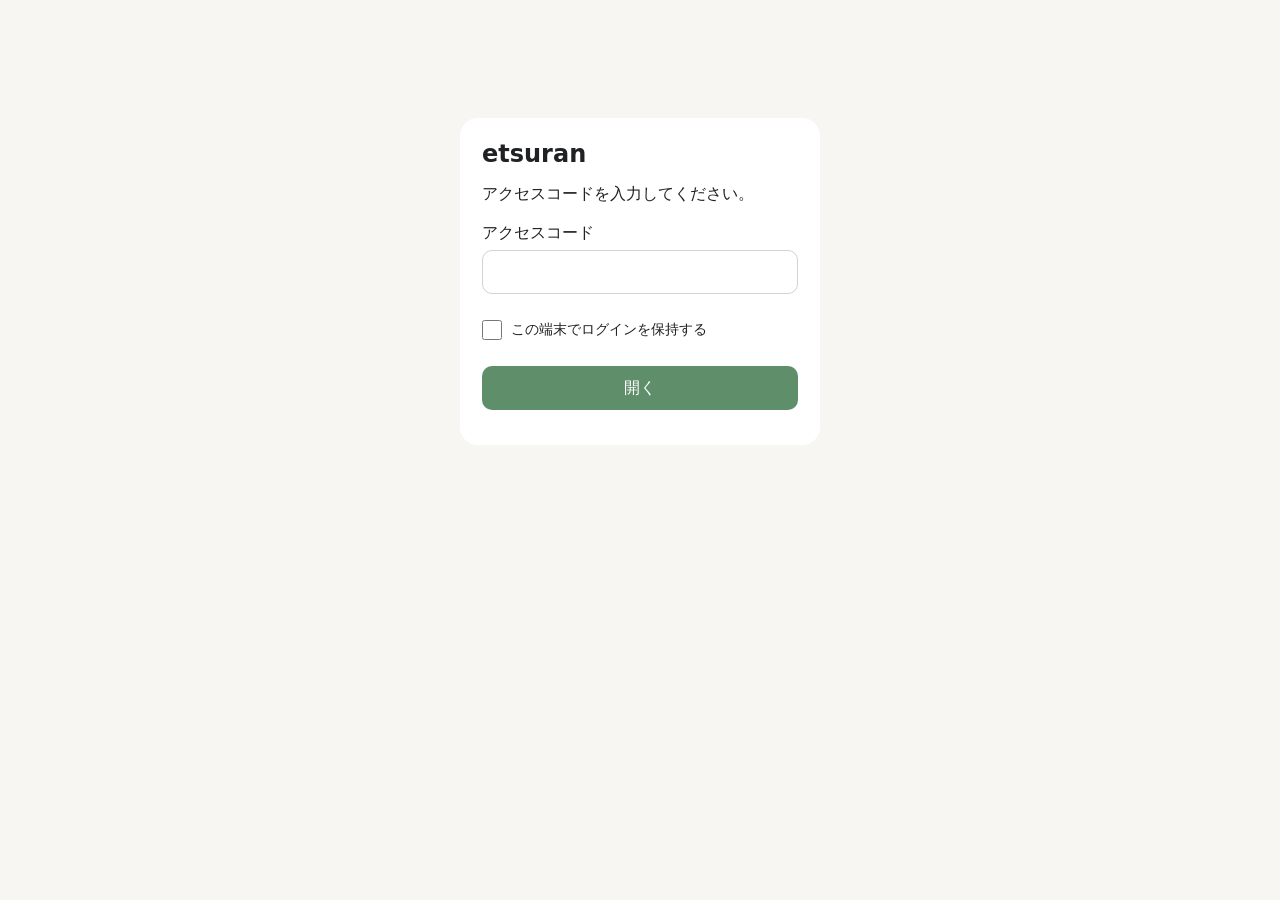
==== index.html @ 8e13e71e "Add optional remembered viewer login with lock cleanup" ====
<!DOCTYPE html>
<html lang="ja">

<head>
  <meta charset="UTF-8">
  <title>etsuran</title>
  <meta name="viewport" content="width=device-width, initial-scale=1">
  <link rel="stylesheet" href="style.css">

</head>

<body data-locked>
  <section class="auth-shell" aria-label="etsuranの認証">
    <h1>etsuran</h1>
    <p>アクセスコードを入力してください。</p>
    <form id="viewerLoginForm">
      <label for="viewerPassword">アクセスコード</label>
      <input id="viewerPassword" type="password" autocomplete="current-password" required>
      <label class="remember-login" for="viewerRemember">
        <input id="viewerRemember" type="checkbox">
        <span>この端末でログインを保持する</span>
      </label>
      <button id="viewerLoginButton" type="submit">開く</button>
      <p id="viewerAuthMessage" role="status" aria-live="polite"></p>
    </form>
  </section>
  <header class="app-header">
    <div class="app-title">etsuran</div>
    <div class="header-actions">
      <button type="button" class="lock-button" onclick="lockViewerAccess()">ロック</button>
      <button type="button" id="refreshDataButton" onclick="refreshVisibleData()">↻ 更新</button>
      <button type="button" class="kakeiboLinkButton" onclick="openKakeibo()">✏️ kakeibo</button>
    </div>
  </header>
  <div class="connection-toolbar">
    <span id="connectionStatus" role="status" aria-live="polite"></span>
  </div>

  <div id="homeScreen">

    <div class="tabs">
      <div class="tab" data-person="共通" onclick="changePerson('共通', this)">共通</div>
      <div class="tab" data-person="くる" onclick="changePerson('くる', this)">くる</div>
      <div class="tab" data-person="ぐんま" onclick="changePerson('ぐんま', this)">ぐん</div>
      <div class="tab" data-person="合計" onclick="changePerson('合計', this)">合計</div>
    </div>

    <div class="month-switcher">
      <button class="month-button" id="prevMonthButton" aria-label="前の月" onclick="changeMonth(-1)">‹</button>
      <div class="month" id="monthLabel">----</div>
      <button class="month-button" id="nextMonthButton" aria-label="次の月" onclick="changeMonth(1)">›</button>
    </div>

    <div class="hero">
      <div class="label">🌱 今月の日常費</div>

      <div class="budget-row">
        <div class="budget-item">
          <div class="budget-caption">支出</div>
          <div class="budget-value" id="dailyTotal">読み込み中...</div>
        </div>
        <div class="budget-item">
          <div class="budget-caption" id="monthRemainingLabel">残り予算</div>
          <div class="budget-value-small" id="monthBudgetRemaining">読み込み中...</div>
        </div>
      </div>

      <div class="sub" id="monthBudgetText">月予算 読み込み中...</div>

      <div class="bar-line">
        <div class="bar-bg">
          <div class="bar" id="monthBudgetBar"></div>
        </div>
        <div class="rate-text" id="monthBudgetRate">--%消化</div>
      </div>

      <div class="status" id="budgetStatus">読み込み中...</div>
    </div>

    <div class="mini-grid">
      <div class="mini-card special-card" onclick="toggleSpecialMode()">
        <div class="label" id="specialCardTitle">🎒 今年の特別費</div>
        <div class="sub" id="yearRemainingLabel">残り予算</div>
        <div class="mini-value" id="yearBudgetRemaining">読み込み中...</div>

        <div class="sub" id="specialYearTotal">支出 読み込み中...</div>

        <div class="bar-bg" style="margin-top:10px;">
          <div class="bar" id="yearBudgetBar"></div>
        </div>
        <div class="sub" id="yearBudgetRate">--%消化</div>
      </div>

      <div class="mini-card total-card" onclick="openExpenseList()">
        <div class="label">💰 今月の支出</div>
        <div class="mini-value" id="allTotal">読み込み中...</div>
        <div class="breakdown" id="monthlyBreakdown">読み込み中...</div>
      </div>
    </div>

    <div class="menu-title">miru</div>

    <div class="menu">

      <div class="menu-item" onclick="showCalendarScreen()">
        <div class="menu-icon">📅</div>
        <div class="menu-text">カレンダー</div>
      </div>

      <div class="menu-item" data-prefetch="trend" onclick="showTrendScreen()">
        <div class="menu-icon">📈</div>
        <div class="menu-text">月別推移</div>
      </div>

      <div class="menu-item" data-prefetch="balance" onclick="showBalanceScreen()">
        <div class="menu-icon">💴</div>
        <div class="menu-text">収支</div>
      </div>

      <div class="menu-item" data-prefetch="ranking" onclick="showRankingScreen()">
        <div class="menu-icon">🏆</div>
        <div class="menu-text">ランキング</div>
      </div>

      <div class="menu-item" onclick="showAssetScreen()">
        <div class="menu-icon">🏦</div>
        <div class="menu-text">財産目録</div>
      </div>

      <div class="menu-item" onclick="showBudgetScreen()">
        <div class="menu-icon">🧾</div>
        <div class="menu-text">予算</div>
      </div>

    </div>

  </div>

  <div id="budgetScreen" class="screen hidden">

    <div class="trend-header-row">
      <button class="back-button" onclick="showHomeScreen()">← ホーム</button>
      <div class="screen-title trend-page-title">予算</div>
    </div>

    <div class="tabs budget-tabs">
      <div class="trend-tab" data-budget-person="共通" onclick="changeBudgetPerson('共通', this)">共通</div>
      <div class="trend-tab" data-budget-person="くる" onclick="changeBudgetPerson('くる', this)">くる</div>
      <div class="trend-tab" data-budget-person="ぐんま" onclick="changeBudgetPerson('ぐんま', this)">ぐん</div>
      <div class="trend-tab" data-budget-person="すべて" onclick="changeBudgetPerson('すべて', this)">すべて</div>
    </div>

    <div class="month-switcher">
      <button class="month-button" id="budgetPrevMonthButton" aria-label="前の月" onclick="changeBudgetMonth(-1)">‹</button>
      <div class="month" id="budgetMonthLabel">----</div>
      <button class="month-button" id="budgetNextMonthButton" aria-label="次の月" onclick="changeBudgetMonth(1)">›</button>
    </div>

    <div class="placeholder-card budget-card" id="budgetCard">
      読み込み中...
    </div>

    <div class="budget-action-area">
      <button class="budget-action-button" id="budgetActionButton" onclick="handleBudgetAction()">予算を作成</button>
    </div>

  </div>

  <div id="trendScreen" class="screen hidden">

    <div class="trend-header-row">
      <button class="back-button" onclick="showHomeScreen()">← ホーム</button>
      <div class="screen-title trend-page-title">月別推移</div>
    </div>

    <div class="tabs trend-tabs">
      <div class="trend-tab" data-trend-person="共通" onclick="changeTrendPerson('共通', this)">共通</div>
      <div class="trend-tab" data-trend-person="くる" onclick="changeTrendPerson('くる', this)">くる</div>
      <div class="trend-tab" data-trend-person="ぐんま" onclick="changeTrendPerson('ぐんま', this)">ぐん</div>
      <div class="trend-tab" data-trend-person="合計" onclick="changeTrendPerson('合計', this)">合計</div>
    </div>

    <div class="filter-condition-card">

      <div id="trendConditionCard" class="condition-summary-card" onclick="openTrendCategorySheet()">

        <div class="condition-summary-label">カテゴリ</div>

        <div class="condition-summary-main">
          <span id="trendCategoryFilterButton">すべて</span>
          <span class="condition-card-arrow">▶</span>
        </div>

      </div>
    </div>

    <div class="placeholder-card" id="trendChartCard">
      読み込み中...
    </div>

  </div>

  <div id="balanceScreen" class="screen hidden">

    <div class="trend-header-row">
      <button class="back-button" onclick="showHomeScreen()">← ホーム</button>
      <div class="screen-title trend-page-title">収支</div>
    </div>

    <div class="tabs balance-tabs">
      <div class="trend-tab" data-balance-person="共通" onclick="changeBalancePerson('共通', this)">共通</div>
      <div class="trend-tab" data-balance-person="くる" onclick="changeBalancePerson('くる', this)">くる</div>
      <div class="trend-tab" data-balance-person="ぐんま" onclick="changeBalancePerson('ぐんま', this)">ぐん</div>
      <div class="trend-tab" data-balance-person="合計" onclick="changeBalancePerson('合計', this)">合計</div>
    </div>

    <div class="placeholder-card balance-summary-card" id="balanceSummaryCard">
      読み込み中...
    </div>

    <div class="placeholder-card balance-table-card" id="balanceMonthlyTable" style="margin-top:12px;">
      読み込み中...
    </div>

  </div>

  <div id="rankingScreen" class="screen hidden">

    <div class="trend-header-row">
      <button class="back-button" onclick="showHomeScreen()">← ホーム</button>
      <div class="screen-title trend-page-title">ランキング</div>
    </div>

    <div class="tabs ranking-tabs">
      <div class="trend-tab" data-ranking-person="共通" onclick="changeRankingPerson('共通', this)">共通</div>
      <div class="trend-tab" data-ranking-person="くる" onclick="changeRankingPerson('くる', this)">くる</div>
      <div class="trend-tab" data-ranking-person="ぐんま" onclick="changeRankingPerson('ぐんま', this)">ぐん</div>
      <div class="trend-tab" data-ranking-person="合計" onclick="changeRankingPerson('合計', this)">合計</div>
    </div>

    <div id="rankingConditionCard" class="condition-summary-card" onclick="openRankingConditionSheet()">

      <div class="condition-summary-label">カテゴリ・期間</div>

      <div class="condition-summary-main">
        <span id="rankingConditionText">日常費＋特別費 ｜ 今月</span>
        <span class="condition-card-arrow">▶</span>
      </div>

    </div>

    <div id="rankingTop3"></div>

    <div class="placeholder-card" id="rankingList" style="margin-top:12px;">
      4位以降
    </div>

  </div>

  <div id="calendarScreen" class="screen hidden">

    <div class="trend-header-row">
      <button class="back-button" onclick="showHomeScreen()">← ホーム</button>
      <div class="screen-title trend-page-title">支出カレンダー</div>
    </div>

    <div class="tabs calendar-tabs">
      <div class="trend-tab" data-calendar-person="共通" onclick="changeCalendarPerson('共通', this)">共通</div>
      <div class="trend-tab" data-calendar-person="くる" onclick="changeCalendarPerson('くる', this)">くる</div>
      <div class="trend-tab" data-calendar-person="ぐんま" onclick="changeCalendarPerson('ぐんま', this)">ぐん</div>
      <div class="trend-tab" data-calendar-person="合計" onclick="changeCalendarPerson('合計', this)">合計</div>
    </div>

    <div class="month-switcher">
      <button class="month-button" aria-label="前の月" onclick="changeCalendarMonth(-1)">‹</button>
      <div class="month" id="calendarMonthLabel">----</div>
      <button class="month-button" aria-label="次の月" onclick="changeCalendarMonth(1)">›</button>
    </div>

    <div class="filter-condition-card">

      <div id="calendarConditionCard" class="condition-summary-card" onclick="openCalendarCategorySheet()">

        <div class="condition-summary-label">カテゴリ</div>

        <div class="condition-summary-main">
          <span id="calendarCategoryFilterButton">日常費＋特別費</span>
          <span class="condition-card-arrow">▶</span>
        </div>

      </div>

    </div>

    <div class="placeholder-card" id="calendarContainer">
      カレンダー準備中...
    </div>

  </div>

  <div id="assetScreen" class="screen hidden">

    <div class="trend-header-row">
      <button class="back-button" onclick="showHomeScreen()">← ホーム</button>
      <div class="screen-title trend-page-title">財産目録</div>
    </div>

    <div class="tabs asset-tabs">
      <div class="trend-tab" data-asset-person="共通" onclick="changeAssetPerson('共通', this)">共通</div>
      <div class="trend-tab" data-asset-person="くる" onclick="changeAssetPerson('くる', this)">くる</div>
      <div class="trend-tab" data-asset-person="ぐんま" onclick="changeAssetPerson('ぐんま', this)">ぐん</div>
      <div class="trend-tab" data-asset-person="合計" onclick="changeAssetPerson('合計', this)">合計</div>
    </div>

    <div id="assetSummaryCard" class="asset-summary-card">
      読み込み中...
    </div>

    <!--
  <div class="section-title">明細</div>
  <div id="assetDetailCard" class="asset-card">
    読み込み中...
  </div>
-->

  </div>

  <div class="sheet-modal" id="periodModal" role="dialog" aria-label="期間を選択">
    <div class="sheet-panel period-panel">

      <div class="sheet-header">
        <div class="sheet-title">期間指定</div>
        <button class="sheet-close" aria-label="閉じる" onclick="closePeriodSheet()">×</button>
      </div>

      <div class="period-field">
        <label class="period-label">開始日</label>
        <input type="date" id="periodStartDate" class="period-input" onchange="focusPeriodEndDate()">
      </div>

      <div class="period-field">
        <label class="period-label">終了日</label>
        <input type="date" id="periodEndDate" class="period-input">
      </div>

      <div class="period-actions">
        <button class="period-cancel-button" onclick="closePeriodSheet()">キャンセル</button>
        <button class="period-apply-button" onclick="applyPeriodSheet()">適用</button>
      </div>

    </div>
  </div>

  <div class="sheet-modal" id="categoryModal" role="dialog" aria-label="条件を選択">
    <div class="sheet-panel category-panel">

      <div class="sheet-header">
        <div class="sheet-title hidden"></div>
        <button class="sheet-close" aria-label="閉じる" onclick="closeCategorySheet()">×</button>
      </div>

      <div id="categorySheetContent">
        読み込み中...
      </div>

    </div>
  </div>

  <div class="sheet-modal" id="expenseModal" role="dialog" aria-label="支出明細">
    <div class="sheet-panel">
      <div class="sheet-header">
        <div class="sheet-title"></div>
        <button class="sheet-close" aria-label="閉じる" onclick="closeExpenseList()">×</button>
      </div>
      <div id="expenseListContent">読み込み中...</div>
    </div>
  </div>

  <script src="app.js"></script>
</body>

</html>
---- style.css ----
/* ======================================
   全体設定
====================================== */
    body {
      font-family: system-ui, -apple-system, BlinkMacSystemFont, "Segoe UI", sans-serif;
      background: #f7f6f2;
      margin: 0;
      padding: 10px;
      color: #202124;
      font-weight: 400;
    }

/* ======================================
   共通タブ
====================================== */
    .tabs {
      display: grid;
      grid-template-columns: repeat(4, 1fr);
      gap: 6px;
      margin-bottom: 12px;
    }

    .tab {
      background: rgba(255,255,255,0.85);
      border: 1px solid #e1dfd8;
      border-radius: 12px;
      padding: 9px 0;
      text-align: center;
      font-size: 15px;
      font-weight: 500;
      color: #2f3437;
    }

.trend-tab {
  background: rgba(255,255,255,0.85);
  border: 1px solid #e1dfd8;
  border-radius: 12px;
  padding: 9px 0;
  text-align: center;
  font-size: 15px;
  font-weight: 500;
  color: #2f3437;
}

.trend-tab.active {
  background: #5f8f6a;
  color: white;
  border-color: #5f8f6a;
}

    .tab.active {
      background: #5f8f6a;
      color: white;
      border-color: #5f8f6a;
    }

    .month {
      font-size: 22px;
      font-weight: 500;
      margin: 8px 2px 12px;
      color: #2f3437;
    }

/* ======================================
   ホーム：日常費カード
====================================== */

    .hero {
      background: #f4faf2;
      border-radius: 22px;
      padding: 18px;
      margin-bottom: 12px;
      box-shadow: 0 1px 8px rgba(80, 90, 70, 0.08);
    }

.hero.caution {
  background: #fffaf0;
}

.hero.future {
  background: #f3f4f6;
}

.bar.future {
  background: #9ca3af;
}

    .label {
      font-size: 15px;
      color: #5f6f62;
      font-weight: 500;
      margin-bottom: 10px;
    }

    .budget-row {
      display: flex;
      justify-content: space-between;
      gap: 12px;
      align-items:flex-end;
    }

    .budget-item {
      flex: 1;
    }

    .budget-caption {
      font-size: 13px;
      color: #6f7b70;
      margin-bottom: 2px;
    }

    .budget-value {
      font-size: 36px;
      font-weight: 500;
      color: #202124;
      line-height: 1.2;
    }

.budget-value-small {
  font-size: 24px;
  font-weight: 500;
}

    .main-value {
      font-size: 28px;
      font-weight: 500;
      letter-spacing: -0.5px;
      line-height: 1.2;
      color: #202124;
    }

    .sub {
      font-size: 14px;
      color: #6f7b70;
      font-weight: 400;
      margin-top: 8px;
      line-height: 1.5;
    }

    .bar-line {
      display: flex;
      align-items: center;
      gap: 8px;
      margin-top: 10px;
    }

    .bar-bg {
      flex: 1;
      height: 10px;
      background: rgba(120, 130, 120, 0.15);
      border-radius: 999px;
      overflow: hidden;
    }

    .bar {
      height: 100%;
      border-radius: 999px;
      background: #7bbf86;
      width: 0%;
    }

.hero.warning {
  background: #fff4f3;
}

    .bar.warning {
      background: #eb3e23;
    }

.bar.caution {
  background: #e0b94f;
}

    .rate-text {
      font-size: 13px;
      color: #6f7b70;
      white-space: nowrap;
    }

    .status {
      margin-top: 12px;
      background: rgba(123, 191, 134, 0.16);
      color: #3f7f4c;
      border-radius: 14px;
      padding: 10px 12px;
      font-size: 17px;
      font-weight: 500;
    }

.status.caution {
  background: rgba(224, 185, 79, 0.18);
  color: #9a7418;
}

.status.warning {
  background: rgba(235, 62, 35, 0.14);
  color: #c93420;
}

.status.future {
  background: #eceff1;
  color: #7b8580;
}

/* ======================================
   ホーム：ミニカード
====================================== */

    .mini-grid {
      display: grid;
      grid-template-columns: 1fr 1fr;
      gap: 10px;
      margin-bottom: 12px;
    }

    .mini-card {
      background: rgba(255,255,255,0.85);
      border-radius: 18px;
      padding: 14px;
      box-shadow: 0 1px 8px rgba(80, 90, 70, 0.07);
      min-height: 120px;
      
    }

    .special-card {
      background: #fdf8ef;
    }

    .special-card.month-mode {
    background: #eef6ff;
    }
    .total-card {
      background: #f3f7fa;
    }

    .mini-value {
      font-size: 24px;
      font-weight: 500;
      letter-spacing: -0.4px;
      margin-top: 2px;
      line-height: 1.2;
      color: #5f6f62;
    }

    .danger {
      color: #ea230e;
    }

    .breakdown {
      margin-top: 10px;
      font-size: 13px;
      color: #6f7b86;
      line-height: 1.45;
    }

.breakdown-row {
  display: flex;
  justify-content: space-between;
  margin-top: 4px;
}

.total-card .mini-value {
  margin-top: 34px;
}

    .menu {
    display: grid;
    grid-template-columns: repeat(3, 1fr);
    gap: 10px;
    }

    .menu-item {
    background: rgba(255,255,255,0.9);
    border-radius: 16px;
    min-height: 64px;

    padding: 10px;

    font-size: 15px;
    font-weight: 500;

    box-shadow: 0 1px 3px rgba(80, 90, 70, 0.04);

    display: flex;
flex-direction: column;
justify-content: center;
align-items: center;

    text-align: center;
    color: #202124;
    }

    .menu-item-disabled {
    opacity: 0.55;
    }

    .arrow {
      color: #a0a7ad;
    }

    .app-title {
  font-size: 26px;
  font-weight: 600;
  color: #2f3437;
  margin-bottom: 12px;
}

.headerRow{
  display:flex;
  justify-content:space-between;
  align-items:center;
  gap:12px;
  margin-bottom:12px;
}

.headerRow .app-title{
  margin-bottom:0;
}

.kakeiboLinkButton{
  width:auto;
  padding:10px 14px;
  font-size:14px;
  margin-top:0;
  border-radius:14px;
  background:white;
  color:#2f3437;
  border:1px solid #ddd;
  white-space:nowrap;
}

/* ======================================
   ホーム：miruメニュー
====================================== */

.menu-title {
  font-size: 16px;
    font-weight: 500;
  color: #7b8580;
  letter-spacing: 0.04em;
  margin: 20px 4px 10px;
}

/* ======================================
   月切替
====================================== */

.month-switcher {
  display: flex;
  align-items: center;
  justify-content: center;
  gap: 14px;
  margin: 8px 0 12px;
}

.month-switcher .month {
  margin: 0;
  min-width: 120px;
  text-align: center;
}

.month-button {
  width: 34px;
  height: 34px;
  border: none;
  border-radius: 999px;
  background: rgba(255, 255, 255, 0.9);
  color: #5f6f62;
  font-size: 24px;
  line-height: 1;
  font-weight: 500;
  box-shadow: 0 1px 6px rgba(80, 90, 70, 0.06);
}

.month-button:disabled {
  opacity: 0.25;
}

.total-card {
  cursor: pointer;
}

.sheet-modal {
  display: none;
  position: fixed;
  inset: 0;
  background: rgba(0,0,0,0.18);
  z-index: 999;
  align-items: flex-end;
}

.sheet-modal.open {
  display: flex;
}

.sheet-panel {
  width: 100%;
  max-height: 78vh;
  overflow-y: auto;
  background: #f7f6f2;
  border-radius: 22px 22px 0 0;
  padding: 16px;
  box-shadow: 0 -4px 18px rgba(0,0,0,0.12);
}

.sheet-header {
  display: flex;
  justify-content: space-between;
  align-items: center;
  margin-bottom: 14px;
}

.sheet-title {
  font-size: 18px;
  font-weight: 600;
  color: #2f3437;
}

.sheet-close {
  border: none;
  background: rgba(255,255,255,0.9);
  border-radius: 999px;
  width: 32px;
  height: 32px;
  font-size: 20px;
}

.expense-section {
  margin-bottom: 18px;
}

.expense-section-title {
  font-size: 15px;
  font-weight: 600;
  color: #5f6f62;
  margin-bottom: 8px;
}

.expense-total {
  display: flex;
  justify-content: space-between;
  align-items: center;
  font-size: 16px;
  font-weight: 600;
  color: #48534d;
  margin-bottom: 12px;
}

.expense-page-title {
  font-size: 20px;
  font-weight: 700;
  color: #2f3437;
  margin-bottom: 20px;
}

.expense-row {
  display: flex;
  justify-content: space-between;
  gap: 12px;
  padding: 10px 0;
  border-bottom: 1px solid rgba(0,0,0,0.06);
  font-size: 14px;
}

.expense-left {
  flex: 1;
}

.expense-amount {
  font-weight: 600;
  white-space: nowrap;
}

.sheet-modal.fullscreen .sheet-panel {
  max-height: calc(100vh - 32px);
  height: calc(100vh - 32px);
  border-radius: 18px 18px 0 0;
}


.hidden {
  display: none;
}

.screen {
  padding-bottom: 20px;
}

.screen-header {
  margin-bottom: 12px;
}

.back-button {
  border: none;
  background: rgba(255,255,255,0.9);
  border-radius: 999px;
  padding: 8px 14px;
  font-size: 14px;
  color: #5f6f62;
  box-shadow: 0 1px 6px rgba(80, 90, 70, 0.06);
}

.screen-title {
  font-size: 24px;
  font-weight: 600;
  color: #2f3437;
  margin-bottom: 14px;
}

.placeholder-card {
  background: rgba(255,255,255,0.9);
  border-radius: 18px;
  padding: 28px 16px;
  text-align: center;
  color: #7b8580;
  box-shadow: 0 1px 8px rgba(80, 90, 70, 0.07);
  min-height: 280px;
}

.budget-tabs {
  margin-bottom: 14px;
}

.budget-card {
  min-height: auto;
  text-align: left;
  padding: 20px 18px;
}

.budget-card-title {
  font-size: 18px;
  font-weight: 700;
  color: #2f3437;
  margin-bottom: 10px;
}

.budget-card-row {
  display: flex;
  justify-content: space-between;
  align-items: center;
  padding: 8px 0;
  border-bottom: 1px solid rgba(0,0,0,0.06);
  font-size: 14px;
  color: #5f6f62;
}

.budget-card-row:last-child {
  border-bottom: none;
}

.budget-card-label {
  font-weight: 600;
}

.budget-card-value {
  font-weight: 700;
  color: #2f3437;
  text-align: right;
}

.budget-card-status {
  display: inline-block;
  margin-bottom: 8px;
  padding: 7px 10px;
  border-radius: 999px;
  background: rgba(95, 143, 106, 0.12);
  color: #5f8f6a;
  font-size: 13px;
  font-weight: 700;
}

.budget-card-status.uncreated {
  background: rgba(123, 133, 128, 0.14);
  color: #7b8580;
}

.budget-action-area {
  margin-top: 14px;
}

.budget-action-button {
  width: 100%;
  border: none;
  border-radius: 16px;
  padding: 14px;
  font-size: 16px;
  font-weight: 600;
  background: #5f8f6a;
  color: white;
  box-shadow: 0 1px 6px rgba(80, 90, 70, 0.08);
}

.budget-card-empty {
  color: #7b8580;
  font-size: 14px;
}

.trend-tabs {
  margin-bottom: 14px;
}

.trend-type-tabs {
  margin-bottom: 14px;
}

.trend-type-tabs .trend-tab {
  font-size: 14px;
}

/* ======================================
   月別推移画面
====================================== */

.trend-real-chart {
  height: 280px;
  display: flex;
  align-items: flex-end;
  justify-content: space-between;
  gap: 10px;
  border-bottom: 1px solid rgba(0,0,0,0.12);
  padding: 12px 4px 0;
}

.trend-real-column {
  flex: 1;
  display: flex;
  flex-direction: column;
  align-items: center;
}

.trend-real-bar {
  width: 100%;
  max-width: 32px;
  height: 220px;
  display: flex;
  flex-direction: column-reverse;
  justify-content: flex-start;
}

.trend-segment {
  width: 100%;
}

.trend-fixed {
  background: #9fb8c9;
}

.trend-monthly {
  background: #7bbf86;
}

.trend-yearly {
  background: #e0b94f;
}

.trend-real-label {
  margin-top: 8px;
  font-size: 12px;
  color: #6f7b70;
}

.trend-selected-value {
  margin-bottom: 12px;
  font-size: 15px;
  font-weight: 600;
  color: #2f3437;
}

.trend-tooltip {
  margin-bottom: 12px;
  background: rgba(255,255,255,0.94);
  border-radius: 16px;
  padding: 12px;
  box-shadow: 0 1px 8px rgba(80, 90, 70, 0.08);
  text-align: left;
}

.trend-tooltip-row {
  display: flex;
  justify-content: space-between;
  font-size: 13px;
  color: #5f6f62;
  margin-top: 4px;
}

.trend-detail-link {
  margin-top: 10px;
  font-size: 14px;
  font-weight: 600;
  color: #5f8f6a;
}

.trend-tooltip-header {
  font-size: 18px;
  font-weight: 700;
  color: #2f3437;
  margin-bottom: 10px;
}

.trend-real-column {
  opacity: 0.7;
  transition: opacity 0.2s;
}

.trend-real-column.selected {
  opacity: 1;
}

.trend-real-column.selected .trend-real-label {
  font-weight: 700;
  color: #2f3437;
}


.trend-legend {
  display: flex;
  justify-content: center;
  gap: 14px;
  margin-top: 10px;
  font-size: 12px;
  color: #5f6f62;
  flex-wrap: wrap;
}

.trend-legend-item {
  display: flex;
  align-items: center;
  gap: 5px;
}

.trend-legend-color {
  width: 10px;
  height: 10px;
  border-radius: 3px;
}

.trend-chart-area {
  display: flex;
  height: 260px;
  margin-top: 8px;
}

.trend-scale {
  width: 42px;
  height: 220px;
  display: flex;
  flex-direction: column;
  justify-content: space-between;
  font-size: 11px;
  color: #9aa39c;
  text-align: right;
  padding-right: 6px;
}

.trend-plot {
  flex: 1;
  position: relative;
}

.trend-grid {
  position: absolute;
  left: 0;
  right: 0;
  top: 0;
  height: 220px;
  display: flex;
  flex-direction: column;
  justify-content: space-between;
  pointer-events: none;
}

.trend-grid-line {
  border-top: 1px solid rgba(0,0,0,0.08);
}

.trend-real-chart {
  position: relative;
  z-index: 1;
  height: 240px;
  padding: 0 4px;
  border-bottom: none;
}

.trend-budget-line {
  position: absolute;
  left: 0;
  right: 0;
  border-top: 2px dashed #d86d6d;
  z-index: 3;
  pointer-events: none;
}

.trend-budget-label {
  position: absolute;
  right: 0;
  top: -10px;
  font-size: 11px;
  color: #d86d6d;
  background: #f7f6f2;
  padding: 0 4px;
}

.trend-tooltip-footer {
  display: flex;
  justify-content: flex-end;
  margin-top: 4px;
}

.trend-tooltip-header.compact {
  font-size: 19px;
  margin-bottom: 8px;
}

.trend-tooltip-row.last-row {
  align-items: center;
}

.trend-detail-link.compact {
  margin-top: 6px;
  display: inline-block;
}

.trend-tooltip-row {
  margin-bottom: 4px;
}

.trend-header-row {
  position: relative;
  display: flex;
  align-items: center;
  margin-bottom: 24px;
  min-height: 42px;
}

.trend-page-title {
  position: absolute;
  left: 50%;
  transform: translateX(-50%);
  margin: 0;
  white-space: nowrap;
}

.trend-header-row .back-button {
  position: relative;
  z-index: 1;
}

.back-button {
  flex-shrink: 0;
}

.trend-page-title {
  margin: 0;
}

/* ======================================
   収支画面
====================================== */

.balance-table-header,
.balance-table-row {
  display: grid;
  grid-template-columns: 0.7fr 1.1fr 1.1fr 1.1fr;
  gap: 6px;
  align-items: center;
  text-align: right;
}

.balance-table-header span:first-child,
.balance-table-row span:first-child {
  text-align: left;
}

.balance-table-header {
  font-size: 13px;
  font-weight: 600;
  color: #5f6f62;
  margin-bottom: 8px;
}

.balance-table-row {
  font-size: 13px;
  color: #2f3437;
  padding: 8px 0;
  border-bottom: 1px solid rgba(0,0,0,0.06);
}

.balance-summary-card {
  min-height: 0;
  text-align: left;
}

.balance-table-card {
  min-height: 0;
  text-align: initial;
}

.balance-summary-title {
  font-size: 18px;
  font-weight: 700;
  color: #2f3437;
  margin-bottom: 14px;
}

.balance-summary-row {
  display: flex;
  justify-content: space-between;
  font-size: 15px;
  color: #5f6f62;
  margin-bottom: 8px;
}

.balance-summary-main {
  display: flex;
  justify-content: space-between;
  align-items: baseline;
  margin-top: 14px;
  padding-top: 12px;
  border-top: 1px solid rgba(0,0,0,0.08);
  font-size: 20px;
  font-weight: 700;
  color: #2f3437;
}

.balance-main-value {
  font-size: 34px;
  font-weight: 800;
  color: #2f3437;
  line-height: 1.1;
  margin-top: 10px;
  text-align: center;
}

.balance-main-label {
  font-size: 13px;
  color: #6f7b70;
  text-align: center;
  margin-top: 4px;
  margin-bottom: 18px;
}

.balance-summary-split {
  display: grid;
  grid-template-columns: 1fr 1fr;
  border-top: 1px solid rgba(0,0,0,0.08);
  padding-top: 18px;
  text-align: center;
}

.balance-small-value {
  font-size: 16px;
  font-weight: 600;
  color: #2f3437;
}

.balance-summary-card {
  padding: 34px 24px;
}

.balance-main-value {
  font-size: 42px;
  margin-bottom: 28px;
}

.positive {
  color: #4f8f5f;
}

.negative {
  color: #d35b4f;
}

.zero {
  color: #2f3437;
}

/* ======================================
   ランキング画面
====================================== */

.ranking-top-card {
  background: rgba(255,255,255,0.92);
  border-radius: 20px;
  padding: 18px;
  margin-bottom: 10px;
  box-shadow: 0 1px 8px rgba(80, 90, 70, 0.07);
  text-align: center;
}

.ranking-top-card.rank-1 {
  padding: 20px 18px;
}

.ranking-medal {
  font-size: 13px;
  font-weight: 700;
  color: #5f6f62;
  margin-bottom: 8px;
}

.ranking-title {
  font-size: 20px;
  font-weight: 700;
  color: #2f3437;
  margin-bottom: 6px;
}

.rank-1 .ranking-title {
  font-size: 24px;
}

.ranking-amount {
  font-size: 24px;
  font-weight: 800;
  color: #2f3437;
  margin-bottom: 6px;
}

.rank-1 .ranking-amount {
  font-size: 32px;
}

.ranking-meta {
  font-size: 12px;
  color: #8a958d;
}

#rankingList {
  min-height: 0;
  padding: 8px 14px;
  text-align: left;
}

.ranking-list-row {
  display: grid;
  grid-template-columns: 44px 1fr auto;
  gap: 8px;
  align-items: center;
  padding: 10px 0;
  border-bottom: 1px solid rgba(0,0,0,0.06);
}

.ranking-list-row:last-child {
  border-bottom: none;
}

.ranking-list-rank {
  font-size: 13px;
  font-weight: 700;
  color: #7b8580;
}

.ranking-list-title {
  font-size: 14px;
  font-weight: 600;
  color: #2f3437;
}

.ranking-list-meta {
  font-size: 11px;
  color: #9aa39c;
  margin-top: 2px;
}

.ranking-list-amount {
  font-size: 14px;
  font-weight: 700;
  color: #2f3437;
  white-space: nowrap;
}

.ranking-second-row {
  display: grid;
  grid-template-columns: 1fr 1fr;
  gap: 12px;
}

.rank-2,
.rank-3 {
  margin-bottom: 0;
   text-align: center;
}

.rank-2 .ranking-title,
.rank-3 .ranking-title {
  font-size: 16px;
}

.rank-2 .ranking-amount,
.rank-3 .ranking-amount {
  font-size: 22px;
}

.rank-2,
.rank-3 {
  padding: 16px 12px;
}

.rank-2 .ranking-title,
.rank-3 .ranking-title {
  font-size: 15px;
  line-height: 1.35;
}

.rank-2 .ranking-amount,
.rank-3 .ranking-amount {
  font-size: 22px;
}

.period-panel {
  padding-bottom: 24px;
}

.period-field {
  margin-bottom: 14px;
}

.period-label {
  display: block;
  font-size: 13px;
  font-weight: 600;
  color: #5f6f62;
  margin-bottom: 6px;
}

.period-input {
  width: 100%;
  box-sizing: border-box;
  border: 1px solid #e1dfd8;
  border-radius: 14px;
  padding: 12px;
  font-size: 16px;
  background: rgba(255,255,255,0.95);
  color: #2f3437;
}

.period-actions {
  display: grid;
  grid-template-columns: 1fr 1fr;
  gap: 10px;
  margin-top: 18px;
}

.period-cancel-button,
.period-apply-button {
  border: none;
  border-radius: 14px;
  padding: 12px;
  font-size: 15px;
  font-weight: 600;
}

.period-cancel-button {
  background: rgba(255,255,255,0.9);
  color: #5f6f62;
}

.period-apply-button {
  background: #5f8f6a;
  color: white;
}

.ranking-period-label {
  display: none;
  text-align: center;
  font-size: 12px;
  color: #7b8580;
  margin: -4px 0 10px;
}

/* ======================================
   カテゴリフィルタ
====================================== */

.category-group {
  background: rgba(255,255,255,0.9);
  border-radius: 14px;
  padding: 14px;
  margin-bottom: 10px;
}

.category-group-title {
  font-size: 15px;
  font-weight: 500;
  color: #2f3437;
}

.category-filter-button {
  background: rgba(255,255,255,0.9);
  border-radius: 14px;
  padding: 12px 14px;
  margin: 12px 0;
  text-align: center;

  font-size: 14px;
  font-weight: 600;
  color: #4d5a52;

  box-shadow: 0 2px 8px rgba(0,0,0,0.04);
}

.category-group-title {
  display: flex;
  align-items: center;
  gap: 8px;
}

.category-toggle-mark {
  font-size: 12px;
  color: #7b8580;
}

.category-items {
  margin-top: 12px;
  padding-left: 20px;

  display: grid;
  grid-template-columns: 1fr 1fr;
  column-gap: 16px;
}

.category-items.hidden {
  display: none;
}

.category-item {
  display: flex;
  align-items: center;
  gap: 8px;
  padding: 6px 0;
  font-size: 14px;
  color: #2f3437;
}

.category-group-checkbox {
  width: 18px;
  height: 18px;
  margin: 0;
}

.condition-summary-card {
  margin: 12px 0 16px;
  padding: 10px 18px;
  background: #fff;
  border-radius: 20px;
  box-shadow: 0 6px 18px rgba(0, 0, 0, 0.06);
  display: flex;
  flex-direction: column;
  gap: 3px;
}

.condition-summary-label {
  font-size: 10px;
  font-weight: 500;
  color: #7a867d;
}

.condition-summary-main {
  display: flex;
  align-items: center;
  justify-content: space-between;
  gap: 12px;
  font-size: 14px;
  font-weight: 600;
  color: #2f3437;
}

.condition-card-arrow {
  color: #5f6f66;
  font-size: 14px;
  flex-shrink: 0;
}

.condition-section {
  margin-bottom: 16px;
}

.condition-period-options {
  display: grid;
  grid-template-columns: repeat(4, 1fr);
  gap: 8px;
}

.condition-period-button {
  border: none;
  border-radius: 14px;
  padding: 12px 10px;
  background: #f3f1ec;
  color: #2f3833;
  font-size: 15px;
  font-weight: 700;
}

.condition-period-button.active {
  background: #5f946f;
  color: #fff;
}

.condition-divider {
  height: 1px;
  background: #e5e2db;
  margin: 16px 0;
}

#categoryModal .sheet-header {
  justify-content: flex-end;
}

#categoryModal .sheet-close {
  margin-left: auto;
}

/* ======================================
   支出カレンダー
====================================== */

.calendar-week-header {
  display: grid;
  grid-template-columns: repeat(7, 1fr);
  gap: 4px;
  margin-bottom: 6px;
}

.calendar-weekday {
  text-align: center;
  font-size: 12px;
  color: #7b8580;
  font-weight: 600;
}

.calendar-grid {
  display: grid;
  grid-template-columns: repeat(7, 1fr);
  gap: 4px;
}

.calendar-day {
  min-height: 52px;
  background: rgba(255,255,255,0.92);
  border-radius: 10px;
  padding: 6px;
  box-sizing: border-box;
}

.calendar-day.outside-month {
  opacity: 0.35;
}

.calendar-day-number {
  font-size: 12px;
  font-weight: 600;
  color: #2f3437;
}

.calendar-day-amount {
  margin-top: 2px;
  font-size: 11px;
  font-weight: 700;
  color: #2f3437;
  line-height: 1.1;
}

.calendar-day-count {
  margin-top: 2px;
  font-size: 10px;
  color: #7b8580;
  line-height: 1.1;
}

.calendar-day.calendar-level-0 {
  background: rgba(255,255,255,0.92);
}

.calendar-day.calendar-level-1 {
  background: #fff1f2;
}

.calendar-day.calendar-level-2 {
  background: #ffe4e6;
}

.calendar-day.calendar-level-3 {
  background: #fecdd3;
}

.calendar-day.calendar-level-4 {
  background: #fda4af;
}

.calendar-day.calendar-level-5 {
  background: #fb7185;
}

.calendar-day.calendar-level-6 {
  background: #e11d48;
}

.calendar-day.calendar-level-5 .calendar-day-number,
.calendar-day.calendar-level-5 .calendar-day-amount,
.calendar-day.calendar-level-5 .calendar-day-count,
.calendar-day.calendar-level-6 .calendar-day-number,
.calendar-day.calendar-level-6 .calendar-day-amount,
.calendar-day.calendar-level-6 .calendar-day-count {
  color: #ffffff;
}

.calendar-day.has-data {
  cursor: pointer;
}

.calendar-day-detail {
  margin-top: 14px;
  background: rgba(255,255,255,0.72);
  border-radius: 16px;
  padding: 12px;
  color: #7b8580;
  font-size: 14px;
  text-align: left;
}

.calendar-detail-title {
  font-size: 13px;
  font-weight: 500;
  color: #2f3437;
  margin-bottom: 6px;
}

.calendar-detail-row {
  display: grid;
  grid-template-columns: 1fr auto;
  gap: 10px;
  padding: 4px 0;
  border-bottom: 1px solid rgba(0,0,0,0.06);
}

.calendar-detail-row:last-child {
  border-bottom: none;
}

.calendar-detail-memo {
  font-size: 13px;
  font-weight: 400;
  color: #7b8580;
}

.calendar-detail-category {
  margin-top: 2px;
  font-size: 12px;
  color: #7b8580;
}

.calendar-detail-amount {
  font-size: 13px;
  font-weight: 600;
  color: #7b8580;
  white-space: nowrap;
}

.calendar-day.selected {
  outline: 3px solid #6b9870;
  outline-offset: -3px;
  box-shadow: 0 4px 12px rgba(107,152,112,0.25);
}

/* ======================================
   財産目録
====================================== */

.asset-summary-card,
.asset-card {
  background: #ffffff;
  border-radius: 18px;
  padding: 18px;
  margin: 14px 0;
  box-shadow: 0 4px 14px rgba(0,0,0,0.06);
}

.asset-summary-label {
  font-size: 13px;
  color: #6b7280;
  margin-bottom: 8px;
}

.asset-summary-title {
  font-size: 15px;
  color: #374151;
  margin-bottom: 4px;
}

.asset-main-value {
  font-size: 32px;
  font-weight: 700;
  margin-bottom: 14px;
}

.asset-diff-row,
.asset-breakdown-row {
  display: flex;
  justify-content: space-between;
  gap: 12px;
  font-size: 14px;
  padding: 7px 0;
  border-top: 1px solid #edf1ed;
}

.asset-chart-scroll {
  overflow-x: auto;
  padding-bottom: 8px;
}

.asset-chart-inner {
  display: flex;
  align-items: flex-end;
  gap: 12px;
  min-width: max-content;
  height: 230px;
  padding: 12px 4px 0;
}

.asset-column {
  width: 44px;
  display: flex;
  flex-direction: column;
  align-items: center;
  cursor: pointer;
}

.asset-bar {
  height: 180px;
  width: 28px;
  display: flex;
  flex-direction: column-reverse;
  justify-content: flex-start;
  overflow: hidden;
}

.asset-segment {
  width: 100%;
}

.asset-type-預金 {
  background: #7aa7c7;
}

.asset-type-投資 {
  background: #8fc49a;
}

.asset-type-財形 {
  background: #d8b86a;
}

.asset-type-現金 {
  background: #b8b8b8;
}

.asset-type-負債 {
  background: #d97979;
}

.asset-chart-label {
  margin-top: 6px;
  font-size: 12px;
  color: #5f6f62;
}

.asset-month-detail {
  margin-top: 12px;
  padding-top: 10px;
  border-top: 1px solid #edf1ed;
  font-size: 14px;
  color: #374151;
}

.asset-month-title {
  font-weight: 600;
  margin-bottom: 8px;
}

.asset-detail-row {
  display: flex;
  justify-content: space-between;
  gap: 12px;
  padding: 10px 0;
  border-top: 1px solid #edf1ed;
}

.asset-detail-row:first-child {
  border-top: none;
}

.asset-detail-name {
  font-size: 14px;
  font-weight: 600;
}

.asset-detail-type {
  font-size: 12px;
  color: #6b7280;
  margin-top: 2px;
}

.asset-detail-amount {
  font-size: 14px;
  font-weight: 600;
  white-space: nowrap;
}

.section-title {
  margin-top: 18px;
  font-size: 15px;
  font-weight: 700;
  color: #374151;
}

.asset-main-row {
  display: flex;
  align-items: baseline;
  justify-content: space-between;
  gap: 12px;
}

.asset-inline-detail-link {
  color: #4f7f61;
  font-size: 14px;
  font-weight: 700;
  cursor: pointer;
  white-space: nowrap;
}

.asset-inline-details {
  margin-top: 12px;
  border-top: 1px solid #edf1ed;
}


.asset-chart-inner.compact {
  height: 170px;
  padding-top: 8px;
}

.asset-bar.compact {
  height: 130px;
}

.asset-chart-scroll.compact {
  padding-bottom: 4px;
}



.asset-chart-scroll.compact {
  display: flex;
  justify-content: center;
  position: relative;
  z-index: 1;
}


.asset-month-detail.compact {
  margin-top: 8px;
  text-align: center;
}

.asset-legend {
  display: flex;
  flex-wrap: wrap;
  justify-content: center;
  gap: 8px 12px;
  margin-top: 8px;
  font-size: 12px;
  color: #5f6f62;
}

.asset-legend-item {
  display: flex;
  align-items: center;
  gap: 4px;
}

.asset-legend-color {
  width: 10px;
  height: 10px;
  border-radius: 3px;
  flex-shrink: 0;
}

.asset-chart-grid-wrap {
  position: relative;
  height: auto;
  margin-top: 18px;
  padding: 18px 14px 12px;
  background: #f7faf7;
  border-radius: 16px;
}

.asset-grid-lines {
  position: absolute;
  left: 14px;
  right: 14px;
  top: 26px;
  height: 120px;
  pointer-events: none;
  z-index: 0;
}

.asset-grid-line {
  position: absolute;
  left: 0;
  right: 0;
  border-top: 1px solid #edf1ed;
}

.asset-grid-line span {
  position: relative;
  top: -8px;
  padding-right: 6px;
  font-size: 11px;
  color: #9ca3af;
}

.asset-grid-line.top {
  top: 0;
}

.asset-grid-line.middle {
  top: 50%;
}

.asset-grid-line.bottom {
  top: 100%;
}

.asset-chart-grid-wrap .asset-chart-inner.compact {
  height: 150px;
  padding-top: 14px;
}

/* Keep communication feedback visible without blocking screen navigation. */
.connection-toolbar {
  display: flex;
  align-items: center;
  justify-content: space-between;
  gap: 8px;
  min-height: 36px;
  margin-bottom: 10px;
  color: #68756c;
  font-size: 12px;
}
#refreshDataButton {
  width: auto;
  margin: 0;
  padding: 7px 12px;
  border: 1px solid #d7dfd8;
  border-radius: 12px;
  background: #fff;
  color: #42694b;
  white-space: nowrap;
  cursor: pointer;
}
#refreshDataButton:disabled { opacity: .5; cursor: wait; }
#connectionStatus.is-loading::before {
  content: '';
  display: inline-block;
  width: 9px;
  height: 9px;
  margin-right: 7px;
  border: 2px solid #d7dfd8;
  border-top-color: #5f8f6a;
  border-radius: 50%;
  animation: connection-spin .8s linear infinite;
}
#connectionStatus.is-error { color: #b24536; }
@keyframes connection-spin { to { transform: rotate(360deg); } }
@media (prefers-reduced-motion: reduce) {
  #connectionStatus.is-loading::before { animation: none; }
}

.loading-placeholder { min-height: 120px; padding: 14px 0; }
.loading-placeholder.loading-chart { min-height: 260px; }
.loading-label { display: block; margin-bottom: 18px; color: #68756c; font-size: 13px; }
.skeleton-line {
  display: block;
  height: 15px;
  width: 88%;
  margin: 14px 0;
  border-radius: 8px;
  background: #e6ebe5;
  animation: skeleton-pulse 1.4s ease-in-out infinite alternate;
}
.skeleton-line:nth-of-type(3) { width: 65%; }
.skeleton-line:nth-of-type(4) { width: 76%; }
@keyframes skeleton-pulse { to { opacity: .45; } }
.empty-state, .error-state { padding: 24px 12px; text-align: center; color: #68756c; }
.error-state p { margin: 0 0 16px; overflow-wrap: anywhere; }
.retry-button {
  width: auto;
  margin: 0;
  padding: 10px 18px;
  border: 1px solid #c9d7cb;
  border-radius: 12px;
  color: #42694b;
  background: #f4faf2;
  cursor: pointer;
}
body.modal-open { overflow: hidden; }
.sheet-panel { overscroll-behavior-y: contain; padding-bottom: max(16px, env(safe-area-inset-bottom)); }
.sheet-header { touch-action: pan-x; }
button, [role="button"], input { touch-action: manipulation; }
button, .tab, .trend-tab, .sheet-close { box-sizing: border-box; min-height: 44px; }
.tab, .trend-tab { display: flex; justify-content: center; align-items: center; }
.sheet-close { min-width: 44px; }
[role="button"] { cursor: pointer; }
:focus-visible { outline: 3px solid #5f8f6a; outline-offset: 3px; }
@media (prefers-reduced-motion: reduce) {
  .skeleton-line { animation: none; }
  .trend-real-column { transition: none; }
}

/* Compact header and spacing; the 44px touch area includes padding. */
.app-header { display: flex; align-items: center; justify-content: space-between; gap: 8px; }
.app-header .app-title { margin: 0; font-size: 25px; }
.header-actions { display: flex; align-items: center; gap: 6px; }
.header-actions button { margin: 0; padding: 7px 10px; border-radius: 12px; font-size: 13px; }
.connection-toolbar { min-height: 18px; margin: 2px 0 8px; font-size: 11px; }
.tabs { margin-bottom: 8px; }
.tab, .trend-tab { height: 44px; padding: 6px 0; }
.month-switcher { margin: 4px 0 8px; }
.month-button { width: 44px; height: 44px; }
.hero { padding: 15px; margin-bottom: 10px; }
.hero .label { margin-bottom: 7px; }
.hero .status { margin-top: 9px; padding: 8px 10px; font-size: 15px; }
.mini-card { min-height: 0; }
@media (max-width: 350px) {
  .header-actions button { padding: 7px 8px; font-size: 12px; }
  .app-header .app-title { font-size: 22px; }
}

.auth-shell { display: none; max-width: 360px; margin: 12vh auto; padding: 22px; border-radius: 18px; background: #fff; box-sizing: border-box; }
body[data-locked] > :not(.auth-shell):not(script) { display: none !important; }
body[data-locked] > .auth-shell { display: block; }
.auth-shell h1 { margin: 0 0 16px; }
.auth-shell label { display: block; margin: 18px 0 6px; }
.auth-shell input { box-sizing: border-box; width: 100%; min-height: 44px; padding: 10px; border: 1px solid #ccd6cc; border-radius: 10px; font-size: 16px; }
.auth-shell button { width: 100%; margin-top: 14px; padding: 10px; border: 0; border-radius: 10px; background: #5f8f6a; color: #fff; font-size: 16px; }
#viewerAuthMessage { color: #a34132; font-size: 13px; overflow-wrap: anywhere; }
.lock-button { font-size: 11px !important; padding-inline: 6px !important; }
@media (max-width: 350px) { .header-actions { gap: 3px; } .app-header .app-title { font-size: 20px; } }

.auth-shell .remember-login { display: flex; align-items: center; gap: 9px; margin: 14px 0 0; min-height: 44px; font-size: 14px; cursor: pointer; }
.auth-shell .remember-login input { flex: 0 0 20px; width: 20px; height: 20px; min-height: 20px; margin: 0; accent-color: #5f8f6a; }
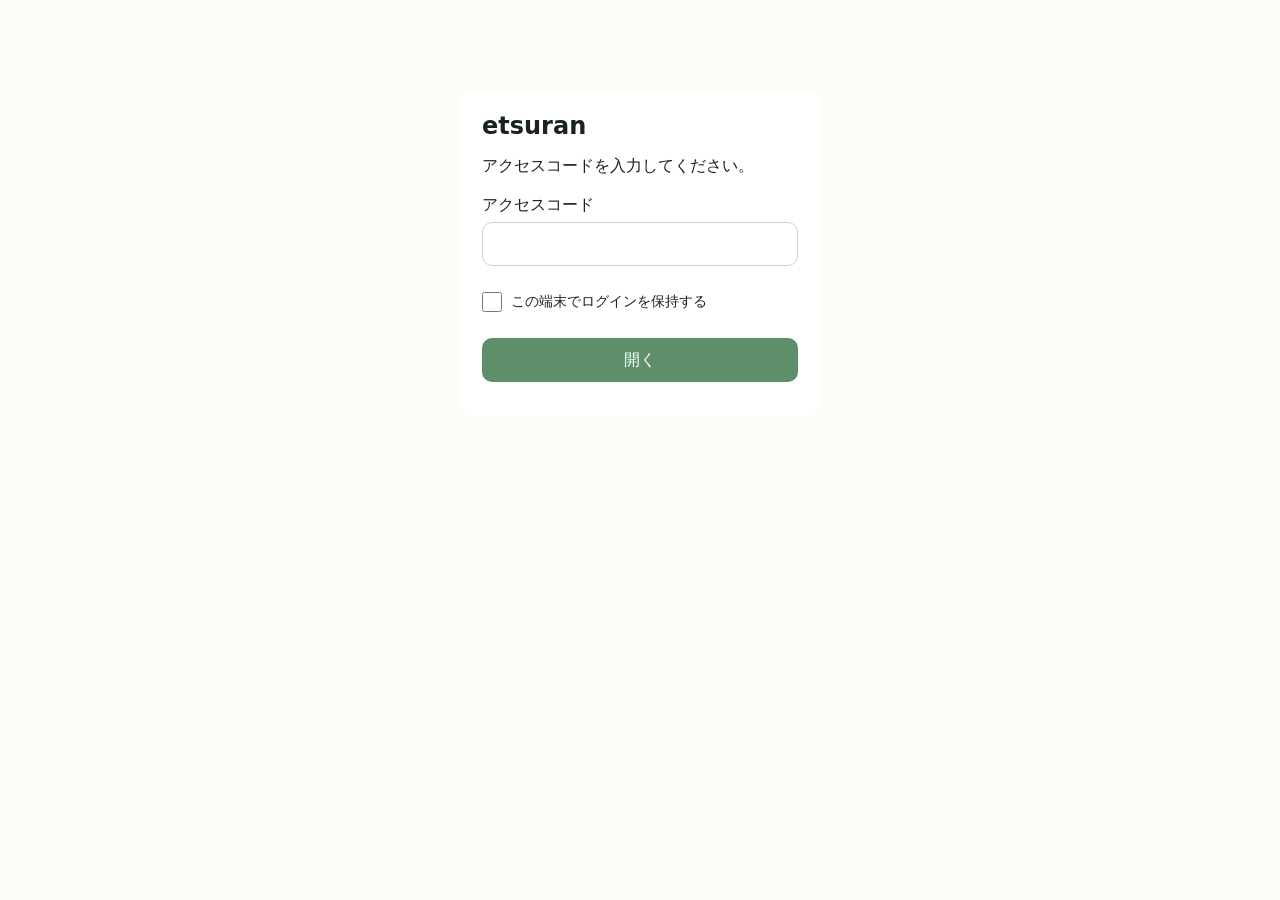
==== commit 5b1be1c7: "Redesign etsuran around home, balance, analysis and contextual calendar" ====
--- a/index.html
+++ b/index.html
@@ -24,12 +24,25 @@
       <p id="viewerAuthMessage" role="status" aria-live="polite"></p>
     </form>
   </section>
+  <dialog id="kakeiboConnectionDialog" class="connection-dialog" aria-labelledby="kakeiboConnectionTitle">
+    <form id="kakeiboConnectionForm">
+      <h2 id="kakeiboConnectionTitle">kakeiboへの接続</h2>
+      <p>kakeiboの「専用URL」を貼り付けてください。etsuranのアクセスコードとは別です。</p>
+      <label for="kakeiboConnectionUrl">専用URL</label>
+      <input id="kakeiboConnectionUrl" type="password" autocomplete="off" autocapitalize="none" spellcheck="false" required>
+      <p class="connection-hint">このブラウザにだけ保存し、次回からそのまま開きます。公開コードには含めません。</p>
+      <p id="kakeiboConnectionError" role="alert"></p>
+      <div class="connection-dialog-actions">
+        <button type="button" onclick="document.getElementById('kakeiboConnectionDialog').close()">キャンセル</button>
+        <button type="submit">保存して開く</button>
+      </div>
+    </form>
+  </dialog>
   <header class="app-header">
     <div class="app-title">etsuran</div>
     <div class="header-actions">
-      <button type="button" class="lock-button" onclick="lockViewerAccess()">ロック</button>
-      <button type="button" id="refreshDataButton" onclick="refreshVisibleData()">↻ 更新</button>
-      <button type="button" class="kakeiboLinkButton" onclick="openKakeibo()">✏️ kakeibo</button>
+      <button type="button" id="refreshDataButton" aria-label="データを更新" onclick="refreshVisibleData()">↻</button>
+      <button type="button" class="kakeiboLinkButton" onclick="openKakeibo()">＋ 記録する</button>
     </div>
   </header>
   <div class="connection-toolbar">
@@ -51,96 +64,48 @@
       <button class="month-button" id="nextMonthButton" aria-label="次の月" onclick="changeMonth(1)">›</button>
     </div>
 
-    <div class="hero">
-      <div class="label">🌱 今月の日常費</div>
-
-      <div class="budget-row">
-        <div class="budget-item">
-          <div class="budget-caption">支出</div>
-          <div class="budget-value" id="dailyTotal">読み込み中...</div>
-        </div>
-        <div class="budget-item">
-          <div class="budget-caption" id="monthRemainingLabel">残り予算</div>
-          <div class="budget-value-small" id="monthBudgetRemaining">読み込み中...</div>
-        </div>
-      </div>
-
-      <div class="sub" id="monthBudgetText">月予算 読み込み中...</div>
-
-      <div class="bar-line">
-        <div class="bar-bg">
-          <div class="bar" id="monthBudgetBar"></div>
-        </div>
-        <div class="rate-text" id="monthBudgetRate">--%消化</div>
-      </div>
-
-      <div class="status" id="budgetStatus">読み込み中...</div>
-    </div>
-
+    <section class="hero" aria-label="日常費の予算">
+      <div class="home-heading-row">
+        <div class="label" id="homeDailyLabel">今月の日常費</div>
+        <div class="status" id="budgetStatus">読み込み中...</div>
+      </div>
+      <div class="budget-caption" id="monthRemainingLabel">残り予算</div>
+      <div class="budget-value" id="monthBudgetRemaining">読み込み中...</div>
+      <div class="home-spend-line"><span>支出 <span id="dailyTotal">—</span></span><span id="monthBudgetText">月予算 —</span></div>
+      <div class="bar-line"><div class="bar-bg"><div class="bar" id="monthBudgetBar"></div></div><div class="rate-text" id="monthBudgetRate">--%</div></div>
+    </section>
     <div class="mini-grid">
-      <div class="mini-card special-card" onclick="toggleSpecialMode()">
-        <div class="label" id="specialCardTitle">🎒 今年の特別費</div>
-        <div class="sub" id="yearRemainingLabel">残り予算</div>
-        <div class="mini-value" id="yearBudgetRemaining">読み込み中...</div>
-
-        <div class="sub" id="specialYearTotal">支出 読み込み中...</div>
-
-        <div class="bar-bg" style="margin-top:10px;">
-          <div class="bar" id="yearBudgetBar"></div>
-        </div>
-        <div class="sub" id="yearBudgetRate">--%消化</div>
-      </div>
-
-      <div class="mini-card total-card" onclick="openExpenseList()">
-        <div class="label">💰 今月の支出</div>
+      <section class="mini-card special-card" role="button" tabindex="0" onclick="toggleSpecialMode()" aria-label="特別費の年・月表示を切り替え">
+        <div class="home-heading-row"><div class="label" id="specialCardTitle">今年の特別費</div><div class="special-remaining"><span id="yearRemainingLabel">残り予算</span><strong id="yearBudgetRemaining">—</strong></div></div>
+        <div class="sub" id="specialYearTotal">支出 —</div>
+        <div class="bar-line"><div class="bar-bg"><div class="bar" id="yearBudgetBar"></div></div><div class="rate-text" id="yearBudgetRate">--%</div></div>
+      </section>
+      <section class="mini-card total-card" onclick="openExpenseList()" role="button" tabindex="0" aria-label="選択月の支出明細を見る">
+        <div class="label" id="homeTotalLabel">今月の総支出</div>
         <div class="mini-value" id="allTotal">読み込み中...</div>
         <div class="breakdown" id="monthlyBreakdown">読み込み中...</div>
-      </div>
-    </div>
-
-    <div class="menu-title">miru</div>
-
-    <div class="menu">
-
-      <div class="menu-item" onclick="showCalendarScreen()">
-        <div class="menu-icon">📅</div>
-        <div class="menu-text">カレンダー</div>
-      </div>
-
-      <div class="menu-item" data-prefetch="trend" onclick="showTrendScreen()">
-        <div class="menu-icon">📈</div>
-        <div class="menu-text">月別推移</div>
-      </div>
-
-      <div class="menu-item" data-prefetch="balance" onclick="showBalanceScreen()">
-        <div class="menu-icon">💴</div>
-        <div class="menu-text">収支</div>
-      </div>
-
-      <div class="menu-item" data-prefetch="ranking" onclick="showRankingScreen()">
-        <div class="menu-icon">🏆</div>
-        <div class="menu-text">ランキング</div>
-      </div>
-
-      <div class="menu-item" onclick="showAssetScreen()">
-        <div class="menu-icon">🏦</div>
-        <div class="menu-text">財産目録</div>
-      </div>
-
-      <div class="menu-item" onclick="showBudgetScreen()">
-        <div class="menu-icon">🧾</div>
-        <div class="menu-text">予算</div>
-      </div>
-
-    </div>
-
-  </div>
+      </section>
+    </div>
+    <div class="month-detail-actions">
+      <button type="button" class="text-link" onclick="openExpenseList()"><span data-home-detail-label>今月の明細を見る</span><span aria-hidden="true">→</span></button>
+      <button type="button" class="calendar-shortcut" onclick="openHomeCalendar()" aria-label="選択月の明細をカレンダーで見る"></button>
+    </div>
+  </div>
+
+  <section id="otherScreen" class="screen hidden">
+    <h1 class="page-title">その他</h1>
+    <div class="other-menu">
+      <button type="button" onclick="showAssetScreen()"><span><strong>財産目録</strong><small>資産の内訳と推移</small></span><span aria-hidden="true">›</span></button>
+      <button type="button" onclick="showBudgetScreen()"><span><strong>予算</strong><small>月ごとの予算を確認・作成</small></span><span aria-hidden="true">›</span></button>
+      <button type="button" onclick="editKakeiboConnection()"><span><strong>kakeiboの接続設定</strong><small>このブラウザに保存した専用URLを変更</small></span><span aria-hidden="true">›</span></button>
+    </div>
+  </section>
 
   <div id="budgetScreen" class="screen hidden">
 
     <div class="trend-header-row">
-      <button class="back-button" onclick="showHomeScreen()">← ホーム</button>
-      <div class="screen-title trend-page-title">予算</div>
+      <button class="back-button" onclick="showOtherScreen()">← 戻る</button>
+      <h1 class="screen-title trend-page-title">予算</h1>
     </div>
 
     <div class="tabs budget-tabs">
@@ -169,8 +134,7 @@
   <div id="trendScreen" class="screen hidden">
 
     <div class="trend-header-row">
-      <button class="back-button" onclick="showHomeScreen()">← ホーム</button>
-      <div class="screen-title trend-page-title">月別推移</div>
+      <h1 class="screen-title trend-page-title">分析</h1>
     </div>
 
     <div class="tabs trend-tabs">
@@ -179,6 +143,11 @@
       <div class="trend-tab" data-trend-person="ぐんま" onclick="changeTrendPerson('ぐんま', this)">ぐん</div>
       <div class="trend-tab" data-trend-person="合計" onclick="changeTrendPerson('合計', this)">合計</div>
     </div>
+    <div class="analysis-tabs" role="tablist" aria-label="分析の表示">
+      <button type="button" role="tab" data-analysis-tab="trend" aria-selected="true" onclick="showAnalysisTab('trend')">推移</button>
+      <button type="button" role="tab" data-analysis-tab="ranking" aria-selected="false" onclick="showAnalysisTab('ranking')">ランキング</button>
+    </div>
+
 
     <div class="filter-condition-card">
 
@@ -194,6 +163,8 @@
       </div>
     </div>
 
+    <label class="trend-range-label" for="trendRange">表示期間 <select id="trendRange" onchange="changeTrendRange(this.value)"><option value="6">過去6か月</option><option value="12">過去12か月</option><option value="0">全期間</option></select></label>
+
     <div class="placeholder-card" id="trendChartCard">
       読み込み中...
     </div>
@@ -203,8 +174,7 @@
   <div id="balanceScreen" class="screen hidden">
 
     <div class="trend-header-row">
-      <button class="back-button" onclick="showHomeScreen()">← ホーム</button>
-      <div class="screen-title trend-page-title">収支</div>
+      <h1 class="screen-title trend-page-title">収支</h1>
     </div>
 
     <div class="tabs balance-tabs">
@@ -227,8 +197,7 @@
   <div id="rankingScreen" class="screen hidden">
 
     <div class="trend-header-row">
-      <button class="back-button" onclick="showHomeScreen()">← ホーム</button>
-      <div class="screen-title trend-page-title">ランキング</div>
+      <h1 class="screen-title trend-page-title">分析</h1>
     </div>
 
     <div class="tabs ranking-tabs">
@@ -237,6 +206,11 @@
       <div class="trend-tab" data-ranking-person="ぐんま" onclick="changeRankingPerson('ぐんま', this)">ぐん</div>
       <div class="trend-tab" data-ranking-person="合計" onclick="changeRankingPerson('合計', this)">合計</div>
     </div>
+    <div class="analysis-tabs" role="tablist" aria-label="分析の表示">
+      <button type="button" role="tab" data-analysis-tab="trend" aria-selected="false" onclick="showAnalysisTab('trend')">推移</button>
+      <button type="button" role="tab" data-analysis-tab="ranking" aria-selected="true" onclick="showAnalysisTab('ranking')">ランキング</button>
+    </div>
+
 
     <div id="rankingConditionCard" class="condition-summary-card" onclick="openRankingConditionSheet()">
 
@@ -260,8 +234,8 @@
   <div id="calendarScreen" class="screen hidden">
 
     <div class="trend-header-row">
-      <button class="back-button" onclick="showHomeScreen()">← ホーム</button>
-      <div class="screen-title trend-page-title">支出カレンダー</div>
+      <button class="back-button" onclick="returnFromCalendar()">← 戻る</button>
+      <h1 class="screen-title trend-page-title">支出カレンダー</h1>
     </div>
 
     <div class="tabs calendar-tabs">
@@ -301,8 +275,8 @@
   <div id="assetScreen" class="screen hidden">
 
     <div class="trend-header-row">
-      <button class="back-button" onclick="showHomeScreen()">← ホーム</button>
-      <div class="screen-title trend-page-title">財産目録</div>
+      <button class="back-button" onclick="showOtherScreen()">← 戻る</button>
+      <h1 class="screen-title trend-page-title">財産目録</h1>
     </div>
 
     <div class="tabs asset-tabs">
@@ -369,13 +343,19 @@
   <div class="sheet-modal" id="expenseModal" role="dialog" aria-label="支出明細">
     <div class="sheet-panel">
       <div class="sheet-header">
-        <div class="sheet-title"></div>
+        <div class="sheet-title">支出明細</div><button type="button" class="calendar-shortcut" onclick="openExpenseCalendar()" aria-label="この明細をカレンダーで見る"></button>
         <button class="sheet-close" aria-label="閉じる" onclick="closeExpenseList()">×</button>
       </div>
       <div id="expenseListContent">読み込み中...</div>
     </div>
   </div>
 
+  <nav class="bottom-nav" aria-label="メインナビゲーション">
+    <button type="button" data-nav="home" onclick="showHomeScreen()"><span data-nav-icon="home" aria-hidden="true"></span><span>ホーム</span></button>
+    <button type="button" data-nav="balance" data-prefetch="balance" onclick="showBalanceScreen()"><span data-nav-icon="balance" aria-hidden="true"></span><span>収支</span></button>
+    <button type="button" data-nav="analysis" data-prefetch="trend" onclick="showAnalysisTab('trend')"><span data-nav-icon="analysis" aria-hidden="true"></span><span>分析</span></button>
+    <button type="button" data-nav="other" onclick="showOtherScreen()"><span data-nav-icon="other" aria-hidden="true"></span><span>その他</span></button>
+  </nav>
   <script src="app.js"></script>
 </body>
 
--- a/style.css
+++ b/style.css
@@ -1845,8 +1845,129 @@
 .auth-shell input { box-sizing: border-box; width: 100%; min-height: 44px; padding: 10px; border: 1px solid #ccd6cc; border-radius: 10px; font-size: 16px; }
 .auth-shell button { width: 100%; margin-top: 14px; padding: 10px; border: 0; border-radius: 10px; background: #5f8f6a; color: #fff; font-size: 16px; }
 #viewerAuthMessage { color: #a34132; font-size: 13px; overflow-wrap: anywhere; }
-.lock-button { font-size: 11px !important; padding-inline: 6px !important; }
 @media (max-width: 350px) { .header-actions { gap: 3px; } .app-header .app-title { font-size: 20px; } }
 
 .auth-shell .remember-login { display: flex; align-items: center; gap: 9px; margin: 14px 0 0; min-height: 44px; font-size: 14px; cursor: pointer; }
 .auth-shell .remember-login input { flex: 0 0 20px; width: 20px; height: 20px; min-height: 20px; margin: 0; accent-color: #5f8f6a; }
+
+.connection-dialog { box-sizing: border-box; width: min(420px, calc(100% - 28px)); padding: 22px; border: 0; border-radius: 18px; background: #fff; color: #2f3437; }
+.connection-dialog::backdrop { background: rgba(0, 0, 0, .35); }
+.connection-dialog h2 { margin: 0 0 12px; font-size: 21px; }
+.connection-dialog p { font-size: 14px; line-height: 1.6; }
+.connection-dialog label { display: block; margin: 16px 0 6px; }
+.connection-dialog input { box-sizing: border-box; width: 100%; min-height: 44px; border: 1px solid #ccd6cc; border-radius: 10px; padding: 10px; font-size: 16px; }
+.connection-hint { color: #68756c; font-size: 12px !important; }
+#kakeiboConnectionError { color: #a34132; }
+.connection-dialog-actions { display: flex; gap: 10px; }
+.connection-dialog-actions button { flex: 1; width: auto; padding: 10px; margin: 0; border: 1px solid #d7dfd8; border-radius: 10px; color: #42694b; background: #f4faf2; }
+
+/* Main layout: quiet surfaces, shared navigation, and contextual detail views. */
+:root { --app-green: #397054; --app-ink: #192321; --app-muted: #728078; --app-line: #e2e7e1; --app-paper: #fcfcf9; }
+body { box-sizing: border-box; max-width: 700px; margin: 0 auto; padding: 18px 18px calc(94px + env(safe-area-inset-bottom)); background: var(--app-paper); color: var(--app-ink); font-variant-numeric: tabular-nums; }
+button, input, select { font-family: inherit; }
+.app-header { gap: 10px; }
+.app-header .app-title { font-size: 28px; font-weight: 750; letter-spacing: -1px; }
+.header-actions { gap: 8px; }
+#refreshDataButton { width: 44px; padding: 0; border: 0; border-radius: 50%; font-size: 23px; background: transparent; color: var(--app-muted); }
+.header-actions .kakeiboLinkButton { padding: 10px 14px; border: 0; border-radius: 12px; background: var(--app-green); color: white; font-size: 14px; font-weight: 600; }
+.connection-toolbar { margin: 2px 0 14px; color: var(--app-muted); font-size: 10px; }
+.tabs { gap: 0; padding: 2px; margin-bottom: 14px; border: 1px solid var(--app-line); border-radius: 12px; background: transparent; }
+.tab, .trend-tab { border: 0; border-radius: 9px; background: transparent; font-size: 14px; }
+.tab.active, .trend-tab.active { background: var(--app-green); }
+.month-switcher { gap: 12px; margin: 4px 0 22px; }
+.month-switcher .month { font-size: 20px; font-weight: 600; }
+.month-button { background: transparent; border: 1px solid var(--app-line); box-shadow: none; }
+.hero { padding: 0 0 24px; margin: 0; border-radius: 0; background: transparent; box-shadow: none; border-bottom: 1px solid var(--app-line); }
+.hero.caution, .hero.warning, .hero.future { background: transparent; }
+.home-heading-row { display: flex; justify-content: space-between; align-items: center; gap: 12px; }
+.hero .label, .mini-card .label { margin: 0; font-size: 16px; font-weight: 600; color: var(--app-ink); }
+.hero .budget-caption { margin: 18px 0 3px; font-size: 13px; color: var(--app-muted); }
+.hero .budget-value { font-size: clamp(36px, 11vw, 50px); font-weight: 650; letter-spacing: -1.6px; line-height: 1.15; overflow-wrap: anywhere; }
+.hero.warning .budget-value { color: #b24b3b; }
+.hero .status { flex: 0 1 auto; max-width: 48%; margin: 0; padding: 5px 9px; border-radius: 20px; font-size: 11px; line-height: 1.5; text-align: right; }
+.home-spend-line { display: flex; flex-wrap: wrap; gap: 4px 12px; margin-top: 12px; color: var(--app-muted); font-size: 13px; }
+.bar-line { margin-top: 15px; }
+.bar-bg { height: 6px; background: #e7ece6; }
+.bar { background: #6b9c79; }
+.rate-text { font-size: 11px; color: var(--app-muted); }
+.mini-grid { display: block; margin: 0; }
+.mini-card { min-height: 0; padding: 22px 0; margin: 0; border-radius: 0; border-bottom: 1px solid var(--app-line); box-shadow: none; background: transparent; }
+.special-card.month-mode, .special-card, .total-card { background: transparent; }
+.special-remaining { display: flex; align-items: baseline; gap: 5px; font-size: 11px; color: var(--app-muted); }
+.special-remaining strong { color: var(--app-ink); font-size: clamp(21px, 6vw, 28px); font-weight: 650; letter-spacing: -.7px; }
+.special-card .sub { margin-top: 9px; font-size: 12px; }
+.special-card .bar { background: #dbb34e; }
+.special-card .danger { color: #b24b3b; }
+.total-card .mini-value { margin-top: 12px; font-size: clamp(30px, 9vw, 40px); font-weight: 650; letter-spacing: -1px; color: var(--app-ink); }
+.total-card .breakdown { margin-top: 15px; }
+.breakdown-row { padding: 9px 0; margin: 0; border-bottom: 1px solid var(--app-line); font-size: 13px; color: var(--app-muted); }
+.breakdown-row:last-child { border-bottom: 0; padding-bottom: 0; }
+.month-detail-actions { display: flex; justify-content: space-between; align-items: center; gap: 12px; margin: 12px 0; }
+.text-link { display: flex; align-items: center; justify-content: flex-start; gap: 14px; width: auto; padding: 8px 0; margin: 0; border: 0; background: transparent; color: var(--app-green); font-size: 15px; font-weight: 600; text-align: left; }
+.calendar-shortcut { display: inline-flex; align-items: center; justify-content: center; flex: 0 0 44px; width: 44px; height: 44px; min-height: 44px; margin: 0; padding: 10px; border: 1px solid var(--app-line); border-radius: 11px; color: var(--app-green); background: transparent; }
+.calendar-shortcut svg { width: 22px; height: 22px; }
+.bottom-nav { position: fixed; z-index: 50; bottom: 0; left: 50%; transform: translateX(-50%); box-sizing: border-box; width: 100%; max-width: 700px; display: grid; grid-template-columns: repeat(4, 1fr); padding: 6px 8px max(8px, env(safe-area-inset-bottom)); border-top: 1px solid var(--app-line); background: rgba(252,252,249,.98); }
+.bottom-nav button { display: flex; flex-direction: column; align-items: center; justify-content: center; gap: 4px; min-height: 52px; width: auto; padding: 4px; margin: 0; border: 0; border-radius: 10px; background: transparent; color: #88918a; font-size: 11px; font-weight: 500; }
+.bottom-nav button.active { color: var(--app-green); font-weight: 700; }
+.bottom-nav svg { display: block; width: 24px; height: 24px; }
+.page-title, .trend-header-row .screen-title { margin: 0; font-size: 26px; font-weight: 700; letter-spacing: -.5px; }
+.trend-header-row { justify-content: flex-start; gap: 12px; margin: 8px 0 20px; }
+.back-button { margin: 0; padding: 6px 8px; border: 0; background: transparent; color: var(--app-muted); font-size: 13px; }
+.other-menu { margin-top: 24px; }
+.other-menu button { display: flex; justify-content: space-between; align-items: center; gap: 10px; width: 100%; padding: 21px 2px; margin: 0; border: 0; border-bottom: 1px solid var(--app-line); border-radius: 0; background: transparent; text-align: left; color: var(--app-ink); }
+.other-menu strong { display: block; font-size: 16px; font-weight: 600; }
+.other-menu small { display: block; margin-top: 6px; font-size: 12px; color: var(--app-muted); }
+.analysis-tabs { display: grid; grid-template-columns: repeat(2, 1fr); gap: 3px; padding: 3px; margin: 0 0 18px; border: 1px solid var(--app-line); border-radius: 12px; }
+.analysis-tabs button { width: auto; margin: 0; padding: 8px; border: 0; border-radius: 9px; background: transparent; color: var(--app-muted); font-size: 14px; }
+.analysis-tabs button[aria-selected="true"] { background: var(--app-green); color: white; }
+#trendScreen .filter-condition-card { display: inline-block; width: calc(100% - 155px); margin: 0 8px 18px 0; vertical-align: top; }
+#trendScreen .condition-summary-card { padding: 9px 11px; border: 1px solid var(--app-line); border-radius: 11px; box-shadow: none; background: transparent; }
+#trendScreen .condition-summary-label { display: none; }
+#trendScreen .condition-summary-main { font-size: 13px; margin: 0; }
+.trend-range-label { display: inline-flex; flex-direction: column; gap: 3px; width: 138px; font-size: 10px; color: var(--app-muted); }
+.trend-range-label select { box-sizing: border-box; width: 100%; height: 44px; padding: 6px 8px; border: 1px solid var(--app-line); border-radius: 11px; background: transparent; color: var(--app-ink); font-size: 13px; }
+.placeholder-card, .asset-summary-card { padding: 18px 0; border-radius: 0; box-shadow: none; background: transparent; }
+#trendChartCard { padding: 2px 0 0; }
+.trend-tooltip { padding: 0; margin: 0 0 20px; background: transparent; border: 0; border-radius: 0; }
+.trend-summary-label { font-size: 14px; font-weight: 600; color: var(--app-ink); }
+.analysis-value { margin-top: 8px; font-size: clamp(30px, 9vw, 42px); font-weight: 650; letter-spacing: -1px; color: var(--app-ink); }
+.trend-plot { min-width: 0; overflow-x: auto; }
+.trend-real-chart { gap: 8px; padding-top: 0; min-width: min-content; }
+.trend-real-column { min-width: 26px; }
+.trend-real-bar { max-width: 35px; border-radius: 4px 4px 0 0; overflow: hidden; }
+.trend-monthly { background: #8caf96; }
+.trend-real-column.selected .trend-monthly { background: var(--app-green); }
+.trend-legend { margin: 12px 0 18px; font-size: 11px; }
+.analysis-breakdown { border-top: 1px solid var(--app-line); margin-top: 18px; padding-top: 18px; }
+.analysis-breakdown h2 { margin: 0 0 12px; font-size: 16px; }
+.analysis-breakdown .trend-tooltip-row { padding: 8px 0; border-bottom: 1px solid var(--app-line); font-size: 13px; }
+.balance-main-value { text-align: left; font-weight: 650; }
+.balance-summary-title { font-size: 14px; color: var(--app-muted); }
+.balance-summary-split { background: transparent; }
+#rankingConditionCard { background: transparent; box-shadow: none; border: 1px solid var(--app-line); }
+.ranking-top-card { box-shadow: none; }
+.auth-shell { margin: 8vh auto; }
+@media (max-width: 350px) {
+  body { padding-inline: 14px; }
+  .app-header .app-title { font-size: 26px; }
+  .header-actions .kakeiboLinkButton { font-size: 13px; padding-inline: 12px; }
+  .special-card .home-heading-row { gap: 6px; }
+  .special-card .label { font-size: 14px; }
+  .special-remaining strong { font-size: 22px; }
+}
+/* Keep home detail shortcuts above the bottom bar on a typical phone. */
+.connection-toolbar { margin-bottom: 8px; }
+#homeScreen > .tabs { margin-bottom: 8px; }
+#homeScreen .month-switcher { margin: 0 0 14px; }
+#homeScreen .hero { padding-bottom: 18px; }
+#homeScreen .hero .budget-caption { margin-top: 12px; }
+#homeScreen .home-spend-line { margin-top: 8px; }
+#homeScreen .bar-line { margin-top: 12px; }
+#homeScreen .mini-card { padding: 18px 0; }
+#homeScreen .total-card .breakdown { margin-top: 8px; }
+#homeScreen .breakdown-row { padding-top: 7px; padding-bottom: 7px; }
+#homeScreen .breakdown-row:last-child { padding-bottom: 0; }
+.trend-tooltip { box-shadow: none; }
+.trend-header-row .screen-title { flex: none; text-align: left; }
+#homeScreen .mini-card { padding-block: 14px; }
+#homeScreen .month-detail-actions { margin-block: 8px; }
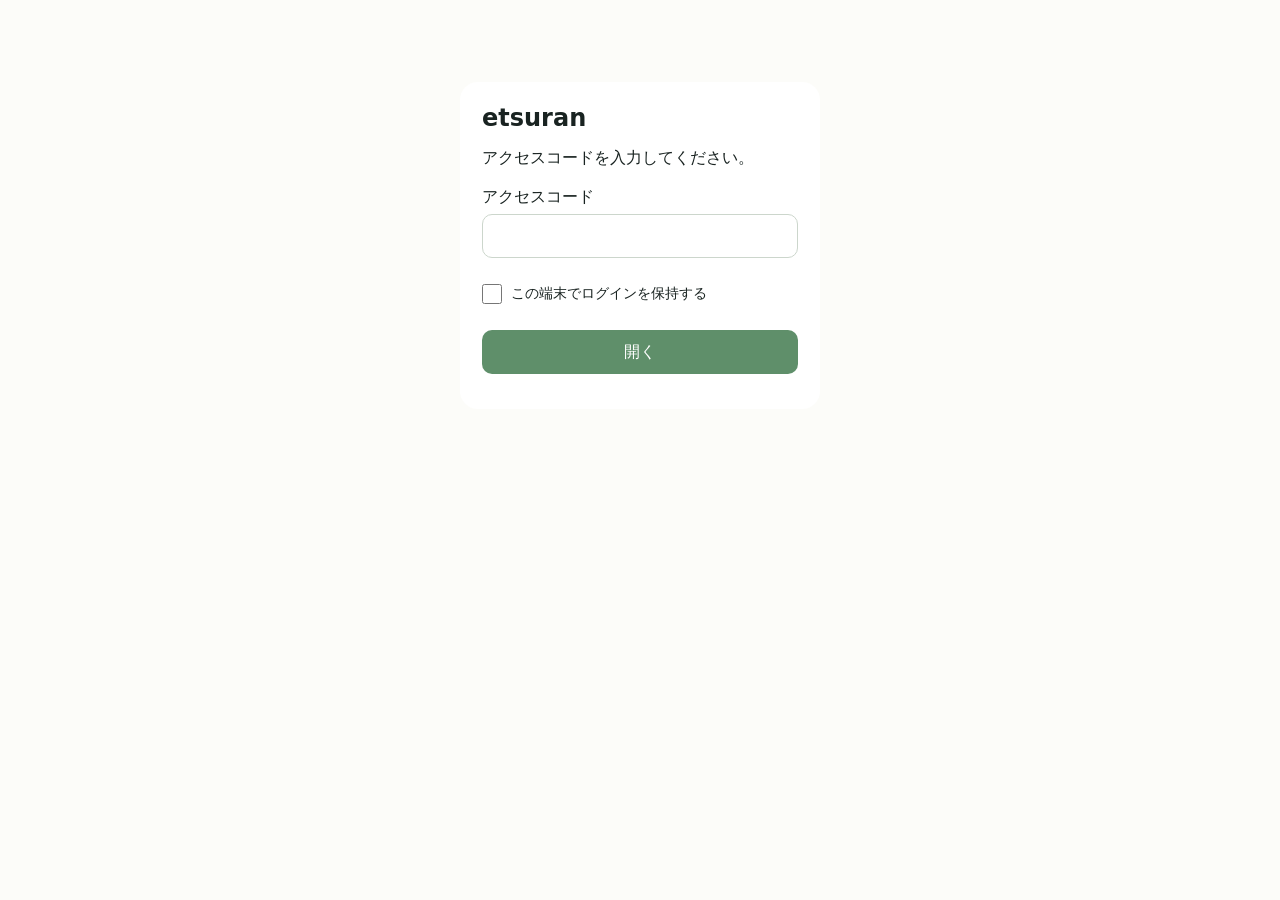
==== commit 8b18b854: "Compact mobile overview and keep expense trends visible" ====
--- a/index.html
+++ b/index.html
@@ -149,21 +149,18 @@
     </div>
 
 
-    <div class="filter-condition-card">
-
-      <div id="trendConditionCard" class="condition-summary-card" onclick="openTrendCategorySheet()">
-
-        <div class="condition-summary-label">カテゴリ</div>
-
-        <div class="condition-summary-main">
-          <span id="trendCategoryFilterButton">すべて</span>
-          <span class="condition-card-arrow">▶</span>
+    <div class="trend-controls">
+      <div class="filter-condition-card">
+        <div id="trendConditionCard" class="condition-summary-card" onclick="openTrendCategorySheet()">
+          <div class="condition-summary-label">カテゴリ</div>
+          <div class="condition-summary-main">
+            <span id="trendCategoryFilterButton">すべて</span>
+            <span class="condition-card-arrow">▶</span>
+          </div>
         </div>
-
-      </div>
-    </div>
-
-    <label class="trend-range-label" for="trendRange">表示期間 <select id="trendRange" onchange="changeTrendRange(this.value)"><option value="6">過去6か月</option><option value="12">過去12か月</option><option value="0">全期間</option></select></label>
+      </div>
+      <label class="trend-range-label" for="trendRange"><span class="visually-hidden">表示期間</span><select id="trendRange" onchange="changeTrendRange(this.value)"><option value="6">過去6か月</option><option value="12">過去12か月</option><option value="0">全期間</option></select></label>
+    </div>
 
     <div class="placeholder-card" id="trendChartCard">
       読み込み中...
@@ -188,7 +185,7 @@
       読み込み中...
     </div>
 
-    <div class="placeholder-card balance-table-card" id="balanceMonthlyTable" style="margin-top:12px;">
+    <div class="placeholder-card balance-table-card" id="balanceMonthlyTable">
       読み込み中...
     </div>
 
--- a/style.css
+++ b/style.css
@@ -1863,111 +1863,127 @@
 
 /* Main layout: quiet surfaces, shared navigation, and contextual detail views. */
 :root { --app-green: #397054; --app-ink: #192321; --app-muted: #728078; --app-line: #e2e7e1; --app-paper: #fcfcf9; }
-body { box-sizing: border-box; max-width: 700px; margin: 0 auto; padding: 18px 18px calc(94px + env(safe-area-inset-bottom)); background: var(--app-paper); color: var(--app-ink); font-variant-numeric: tabular-nums; }
+body { box-sizing: border-box; max-width: 700px; margin: 0 auto; padding: 10px 16px calc(70px + env(safe-area-inset-bottom)); background: var(--app-paper); color: var(--app-ink); font-variant-numeric: tabular-nums; }
+.screen { padding-bottom: 0; }
+.visually-hidden, #trendScreen > .trend-header-row, #rankingScreen > .trend-header-row { position: absolute; width: 1px; height: 1px; min-height: 0; padding: 0; margin: 0; overflow: hidden; clip-path: inset(50%); white-space: nowrap; }
 button, input, select { font-family: inherit; }
 .app-header { gap: 10px; }
-.app-header .app-title { font-size: 28px; font-weight: 750; letter-spacing: -1px; }
+.app-header .app-title { font-size: 23px; font-weight: 600; letter-spacing: -.7px; }
 .header-actions { gap: 8px; }
 #refreshDataButton { width: 44px; padding: 0; border: 0; border-radius: 50%; font-size: 23px; background: transparent; color: var(--app-muted); }
-.header-actions .kakeiboLinkButton { padding: 10px 14px; border: 0; border-radius: 12px; background: var(--app-green); color: white; font-size: 14px; font-weight: 600; }
-.connection-toolbar { margin: 2px 0 14px; color: var(--app-muted); font-size: 10px; }
-.tabs { gap: 0; padding: 2px; margin-bottom: 14px; border: 1px solid var(--app-line); border-radius: 12px; background: transparent; }
-.tab, .trend-tab { border: 0; border-radius: 9px; background: transparent; font-size: 14px; }
+.header-actions .kakeiboLinkButton { padding: 10px 14px; border: 0; border-radius: 12px; background: var(--app-green); color: white; font-size: 13px; font-weight: 500; }
+.connection-toolbar { min-height: 14px; line-height: 14px; margin: 0 0 6px; color: var(--app-muted); font-size: 10px; }
+.tabs { gap: 0; padding: 2px; margin-bottom: 8px; border: 1px solid var(--app-line); border-radius: 12px; background: transparent; }
+.tab, .trend-tab { border: 0; border-radius: 9px; background: transparent; font-size: 13px; font-weight: 400; }
 .tab.active, .trend-tab.active { background: var(--app-green); }
-.month-switcher { gap: 12px; margin: 4px 0 22px; }
-.month-switcher .month { font-size: 20px; font-weight: 600; }
+.month-switcher { gap: 10px; margin: 0 0 8px; }
+.month-switcher .month { font-size: 17px; font-weight: 500; }
 .month-button { background: transparent; border: 1px solid var(--app-line); box-shadow: none; }
-.hero { padding: 0 0 24px; margin: 0; border-radius: 0; background: transparent; box-shadow: none; border-bottom: 1px solid var(--app-line); }
+.hero { padding: 0 0 14px; margin: 0; border-radius: 0; background: transparent; box-shadow: none; border-bottom: 1px solid var(--app-line); }
 .hero.caution, .hero.warning, .hero.future { background: transparent; }
 .home-heading-row { display: flex; justify-content: space-between; align-items: center; gap: 12px; }
-.hero .label, .mini-card .label { margin: 0; font-size: 16px; font-weight: 600; color: var(--app-ink); }
-.hero .budget-caption { margin: 18px 0 3px; font-size: 13px; color: var(--app-muted); }
-.hero .budget-value { font-size: clamp(36px, 11vw, 50px); font-weight: 650; letter-spacing: -1.6px; line-height: 1.15; overflow-wrap: anywhere; }
+.hero .label, .mini-card .label { margin: 0; font-size: 13px; font-weight: 500; color: var(--app-ink); }
+.hero .budget-caption { margin: 8px 0 2px; font-size: 12px; color: var(--app-muted); }
+.hero .budget-value { font-size: clamp(28px, 8vw, 34px); font-weight: 500; letter-spacing: -.8px; line-height: 1.15; overflow-wrap: anywhere; }
 .hero.warning .budget-value { color: #b24b3b; }
 .hero .status { flex: 0 1 auto; max-width: 48%; margin: 0; padding: 5px 9px; border-radius: 20px; font-size: 11px; line-height: 1.5; text-align: right; }
-.home-spend-line { display: flex; flex-wrap: wrap; gap: 4px 12px; margin-top: 12px; color: var(--app-muted); font-size: 13px; }
-.bar-line { margin-top: 15px; }
-.bar-bg { height: 6px; background: #e7ece6; }
+.home-spend-line { display: flex; flex-wrap: wrap; gap: 4px 12px; margin-top: 6px; color: var(--app-muted); font-size: 12px; }
+.bar-line { margin-top: 8px; }
+.bar-bg { height: 4px; background: #e7ece6; }
 .bar { background: #6b9c79; }
 .rate-text { font-size: 11px; color: var(--app-muted); }
 .mini-grid { display: block; margin: 0; }
-.mini-card { min-height: 0; padding: 22px 0; margin: 0; border-radius: 0; border-bottom: 1px solid var(--app-line); box-shadow: none; background: transparent; }
+.mini-card { min-height: 0; padding: 12px 0; margin: 0; border-radius: 0; border-bottom: 1px solid var(--app-line); box-shadow: none; background: transparent; }
 .special-card.month-mode, .special-card, .total-card { background: transparent; }
 .special-remaining { display: flex; align-items: baseline; gap: 5px; font-size: 11px; color: var(--app-muted); }
-.special-remaining strong { color: var(--app-ink); font-size: clamp(21px, 6vw, 28px); font-weight: 650; letter-spacing: -.7px; }
-.special-card .sub { margin-top: 9px; font-size: 12px; }
+.special-remaining strong { color: var(--app-ink); font-size: clamp(19px, 5vw, 23px); font-weight: 500; letter-spacing: -.4px; }
+.special-card .sub { margin-top: 5px; font-size: 12px; }
 .special-card .bar { background: #dbb34e; }
 .special-card .danger { color: #b24b3b; }
-.total-card .mini-value { margin-top: 12px; font-size: clamp(30px, 9vw, 40px); font-weight: 650; letter-spacing: -1px; color: var(--app-ink); }
-.total-card .breakdown { margin-top: 15px; }
+.total-card { display: grid; grid-template-columns: 1fr auto; align-items: baseline; gap: 10px 12px; }
+.total-card .mini-value { margin: 0; font-size: clamp(20px, 6vw, 25px); font-weight: 500; letter-spacing: -.5px; color: var(--app-ink); }
+.total-card .breakdown { grid-column: 1 / -1; display: grid; grid-template-columns: repeat(3, minmax(0, 1fr)); margin: 0; }
+.total-card .breakdown-row { display: flex; flex-direction: column; align-items: flex-start; gap: 3px; padding: 0 8px; border: 0; border-left: 1px solid var(--app-line); font-size: 11px; }
+.total-card .breakdown-row:first-child { padding-left: 0; border-left: 0; }
+.total-card .breakdown-row span:last-child { color: var(--app-ink); font-size: 12px; overflow-wrap: anywhere; }
 .breakdown-row { padding: 9px 0; margin: 0; border-bottom: 1px solid var(--app-line); font-size: 13px; color: var(--app-muted); }
 .breakdown-row:last-child { border-bottom: 0; padding-bottom: 0; }
-.month-detail-actions { display: flex; justify-content: space-between; align-items: center; gap: 12px; margin: 12px 0; }
-.text-link { display: flex; align-items: center; justify-content: flex-start; gap: 14px; width: auto; padding: 8px 0; margin: 0; border: 0; background: transparent; color: var(--app-green); font-size: 15px; font-weight: 600; text-align: left; }
+.month-detail-actions { display: flex; justify-content: space-between; align-items: center; gap: 12px; margin: 6px 0; }
+.text-link { display: flex; align-items: center; justify-content: flex-start; gap: 14px; width: auto; padding: 8px 0; margin: 0; border: 0; background: transparent; color: var(--app-green); font-size: 13px; font-weight: 500; text-align: left; }
 .calendar-shortcut { display: inline-flex; align-items: center; justify-content: center; flex: 0 0 44px; width: 44px; height: 44px; min-height: 44px; margin: 0; padding: 10px; border: 1px solid var(--app-line); border-radius: 11px; color: var(--app-green); background: transparent; }
 .calendar-shortcut svg { width: 22px; height: 22px; }
 .bottom-nav { position: fixed; z-index: 50; bottom: 0; left: 50%; transform: translateX(-50%); box-sizing: border-box; width: 100%; max-width: 700px; display: grid; grid-template-columns: repeat(4, 1fr); padding: 6px 8px max(8px, env(safe-area-inset-bottom)); border-top: 1px solid var(--app-line); background: rgba(252,252,249,.98); }
-.bottom-nav button { display: flex; flex-direction: column; align-items: center; justify-content: center; gap: 4px; min-height: 52px; width: auto; padding: 4px; margin: 0; border: 0; border-radius: 10px; background: transparent; color: #88918a; font-size: 11px; font-weight: 500; }
-.bottom-nav button.active { color: var(--app-green); font-weight: 700; }
-.bottom-nav svg { display: block; width: 24px; height: 24px; }
-.page-title, .trend-header-row .screen-title { margin: 0; font-size: 26px; font-weight: 700; letter-spacing: -.5px; }
-.trend-header-row { justify-content: flex-start; gap: 12px; margin: 8px 0 20px; }
+.bottom-nav button { display: flex; flex-direction: column; align-items: center; justify-content: center; gap: 4px; min-height: 52px; width: auto; padding: 4px; margin: 0; border: 0; border-radius: 10px; background: transparent; color: #88918a; font-size: 10px; font-weight: 400; }
+.bottom-nav button.active { color: var(--app-green); font-weight: 500; }
+.bottom-nav svg { display: block; width: 22px; height: 22px; }
+.page-title, .trend-header-row .screen-title { margin: 0; font-size: 20px; font-weight: 500; letter-spacing: -.3px; }
+.trend-header-row { justify-content: flex-start; gap: 12px; margin: 4px 0 10px; }
 .back-button { margin: 0; padding: 6px 8px; border: 0; background: transparent; color: var(--app-muted); font-size: 13px; }
-.other-menu { margin-top: 24px; }
-.other-menu button { display: flex; justify-content: space-between; align-items: center; gap: 10px; width: 100%; padding: 21px 2px; margin: 0; border: 0; border-bottom: 1px solid var(--app-line); border-radius: 0; background: transparent; text-align: left; color: var(--app-ink); }
-.other-menu strong { display: block; font-size: 16px; font-weight: 600; }
+.other-menu { margin-top: 14px; }
+.other-menu button { display: flex; justify-content: space-between; align-items: center; gap: 10px; width: 100%; padding: 16px 2px; margin: 0; border: 0; border-bottom: 1px solid var(--app-line); border-radius: 0; background: transparent; text-align: left; color: var(--app-ink); }
+.other-menu strong { display: block; font-size: 14px; font-weight: 500; }
 .other-menu small { display: block; margin-top: 6px; font-size: 12px; color: var(--app-muted); }
-.analysis-tabs { display: grid; grid-template-columns: repeat(2, 1fr); gap: 3px; padding: 3px; margin: 0 0 18px; border: 1px solid var(--app-line); border-radius: 12px; }
-.analysis-tabs button { width: auto; margin: 0; padding: 8px; border: 0; border-radius: 9px; background: transparent; color: var(--app-muted); font-size: 14px; }
+.analysis-tabs { display: grid; grid-template-columns: repeat(2, 1fr); gap: 3px; padding: 3px; margin: 0 0 10px; border: 1px solid var(--app-line); border-radius: 12px; }
+.analysis-tabs button { width: auto; margin: 0; padding: 8px; border: 0; border-radius: 9px; background: transparent; color: var(--app-muted); font-size: 13px; font-weight: 400; }
 .analysis-tabs button[aria-selected="true"] { background: var(--app-green); color: white; }
-#trendScreen .filter-condition-card { display: inline-block; width: calc(100% - 155px); margin: 0 8px 18px 0; vertical-align: top; }
-#trendScreen .condition-summary-card { padding: 9px 11px; border: 1px solid var(--app-line); border-radius: 11px; box-shadow: none; background: transparent; }
+.trend-controls { display: grid; grid-template-columns: minmax(0, 1fr) 116px; gap: 8px; align-items: end; margin-bottom: 8px; }
+#trendScreen .filter-condition-card { min-width: 0; margin: 0; }
+#trendScreen .condition-summary-card { box-sizing: border-box; justify-content: center; min-height: 44px; margin: 0; padding: 8px 10px; border: 1px solid var(--app-line); border-radius: 11px; box-shadow: none; background: transparent; }
 #trendScreen .condition-summary-label { display: none; }
-#trendScreen .condition-summary-main { font-size: 13px; margin: 0; }
-.trend-range-label { display: inline-flex; flex-direction: column; gap: 3px; width: 138px; font-size: 10px; color: var(--app-muted); }
+#trendScreen .condition-summary-main { font-size: 12px; font-weight: 400; margin: 0; gap: 4px; }
+.trend-range-label { display: inline-flex; flex-direction: column; gap: 3px; width: 116px; font-size: 10px; color: var(--app-muted); }
 .trend-range-label select { box-sizing: border-box; width: 100%; height: 44px; padding: 6px 8px; border: 1px solid var(--app-line); border-radius: 11px; background: transparent; color: var(--app-ink); font-size: 13px; }
-.placeholder-card, .asset-summary-card { padding: 18px 0; border-radius: 0; box-shadow: none; background: transparent; }
+.placeholder-card, .asset-summary-card { padding: 12px 0; border-radius: 0; box-shadow: none; background: transparent; }
 #trendChartCard { padding: 2px 0 0; }
-.trend-tooltip { padding: 0; margin: 0 0 20px; background: transparent; border: 0; border-radius: 0; }
-.trend-summary-label { font-size: 14px; font-weight: 600; color: var(--app-ink); }
-.analysis-value { margin-top: 8px; font-size: clamp(30px, 9vw, 42px); font-weight: 650; letter-spacing: -1px; color: var(--app-ink); }
-.trend-plot { min-width: 0; overflow-x: auto; }
-.trend-real-chart { gap: 8px; padding-top: 0; min-width: min-content; }
-.trend-real-column { min-width: 26px; }
-.trend-real-bar { max-width: 35px; border-radius: 4px 4px 0 0; overflow: hidden; }
+.trend-tooltip { padding: 0; margin: 0 0 6px; background: transparent; border: 0; border-radius: 0; box-shadow: none; }
+.trend-summary-label { font-size: 12px; font-weight: 400; color: var(--app-muted); }
+.analysis-value { margin-top: 4px; font-size: 27px; font-weight: 500; letter-spacing: -.6px; line-height: 1.2; color: var(--app-ink); }
+/* One height controls the axis, stacks and budget line. Long ranges scroll inside the plot. */
+.trend-chart-area { height: calc(var(--trend-chart-height) + 36px); margin-top: 0; }
+.trend-scale { box-sizing: border-box; flex: 0 0 38px; width: 38px; height: var(--trend-chart-height); font-size: 10px; }
+.trend-plot { min-width: 0; overflow-x: auto; scrollbar-width: thin; }
+.trend-grid { height: var(--trend-chart-height); }
+.trend-real-chart { box-sizing: border-box; display: grid; grid-template-columns: repeat(var(--trend-count), minmax(24px, 1fr)); align-items: start; gap: 4px; padding: 0; height: calc(var(--trend-chart-height) + 24px); min-width: calc(var(--trend-count) * 28px); }
+.trend-real-column { display: flex; min-width: 0; height: 100%; opacity: .85; }
+.trend-real-bar { flex: 0 0 var(--trend-chart-height); width: 70%; max-width: 28px; height: var(--trend-chart-height); border-radius: 3px 3px 0 0; overflow: hidden; }
+.trend-segment { flex-shrink: 0; }
+.trend-real-label { margin-top: 6px; font-size: 10px; }
 .trend-monthly { background: #8caf96; }
 .trend-real-column.selected .trend-monthly { background: var(--app-green); }
-.trend-legend { margin: 12px 0 18px; font-size: 11px; }
-.analysis-breakdown { border-top: 1px solid var(--app-line); margin-top: 18px; padding-top: 18px; }
-.analysis-breakdown h2 { margin: 0 0 12px; font-size: 16px; }
-.analysis-breakdown .trend-tooltip-row { padding: 8px 0; border-bottom: 1px solid var(--app-line); font-size: 13px; }
-.balance-main-value { text-align: left; font-weight: 650; }
-.balance-summary-title { font-size: 14px; color: var(--app-muted); }
-.balance-summary-split { background: transparent; }
+.trend-legend { margin: 6px 0; font-size: 11px; }
+.balance-summary-card { display: grid; grid-template-columns: minmax(0, 1fr) minmax(0, 1fr); gap: 4px 12px; align-items: center; padding: 14px 0; }
+.balance-summary-title { grid-column: 1; margin: 0; font-size: 12px; font-weight: 400; color: var(--app-muted); }
+.balance-main-value { grid-column: 1; margin: 0; font-size: clamp(20px, 6vw, 26px); text-align: left; font-weight: 500; letter-spacing: -.6px; }
+.balance-summary-split { grid-column: 2; grid-row: 1 / span 2; display: flex; flex-direction: column; gap: 6px; border-top: 0; border-left: 1px solid var(--app-line); padding: 0 0 0 12px; text-align: left; background: transparent; }
+.balance-summary-split > div { display: flex; align-items: baseline; justify-content: space-between; gap: 6px; }
+.balance-small-label { font-size: 12px; color: var(--app-muted); }
+.balance-small-value { font-size: 13px; font-weight: 400; }
+.balance-table-header { margin-bottom: 4px; font-size: 11px; font-weight: 400; }
+.balance-table-row { padding: 3px 0; font-size: 12px; }
+#balanceMonthlyTable { margin-top: 8px; }
 #rankingConditionCard { background: transparent; box-shadow: none; border: 1px solid var(--app-line); }
-.ranking-top-card { box-shadow: none; }
+.ranking-top-card, .ranking-top-card.rank-1 { padding: 12px; border: 1px solid var(--app-line); border-radius: 12px; box-shadow: none; }
+.ranking-title, .rank-1 .ranking-title { font-size: 15px; font-weight: 500; }
+.ranking-amount, .rank-1 .ranking-amount { font-size: 23px; font-weight: 500; }
+.ranking-list-amount, .ranking-list-title { font-weight: 500; }
+.asset-main-value { font-size: 28px; font-weight: 500; }
 .auth-shell { margin: 8vh auto; }
 @media (max-width: 350px) {
   body { padding-inline: 14px; }
-  .app-header .app-title { font-size: 26px; }
+  .app-header .app-title { font-size: 22px; }
   .header-actions .kakeiboLinkButton { font-size: 13px; padding-inline: 12px; }
   .special-card .home-heading-row { gap: 6px; }
-  .special-card .label { font-size: 14px; }
-  .special-remaining strong { font-size: 22px; }
-}
-/* Keep home detail shortcuts above the bottom bar on a typical phone. */
-.connection-toolbar { margin-bottom: 8px; }
-#homeScreen > .tabs { margin-bottom: 8px; }
-#homeScreen .month-switcher { margin: 0 0 14px; }
-#homeScreen .hero { padding-bottom: 18px; }
-#homeScreen .hero .budget-caption { margin-top: 12px; }
-#homeScreen .home-spend-line { margin-top: 8px; }
-#homeScreen .bar-line { margin-top: 12px; }
-#homeScreen .mini-card { padding: 18px 0; }
-#homeScreen .total-card .breakdown { margin-top: 8px; }
-#homeScreen .breakdown-row { padding-top: 7px; padding-bottom: 7px; }
-#homeScreen .breakdown-row:last-child { padding-bottom: 0; }
-.trend-tooltip { box-shadow: none; }
+  .special-card .label { font-size: 12px; }
+  .special-remaining strong { font-size: 19px; }
+}
 .trend-header-row .screen-title { flex: none; text-align: left; }
-#homeScreen .mini-card { padding-block: 14px; }
-#homeScreen .month-detail-actions { margin-block: 8px; }
+@media (max-height: 720px) {
+  body { padding-top: 6px; }
+  .trend-header-row { margin-block: 0 6px; }
+  #homeScreen .month-switcher { margin-bottom: 4px; }
+  #homeScreen .hero { padding-bottom: 10px; }
+  #homeScreen .mini-card { padding-block: 10px; }
+  #balanceScreen .trend-header-row { min-height: 28px; }
+  #balanceScreen .balance-summary-card { padding-block: 10px; }
+  #balanceMonthlyTable { padding-block: 6px; margin-top: 4px; }
+}
